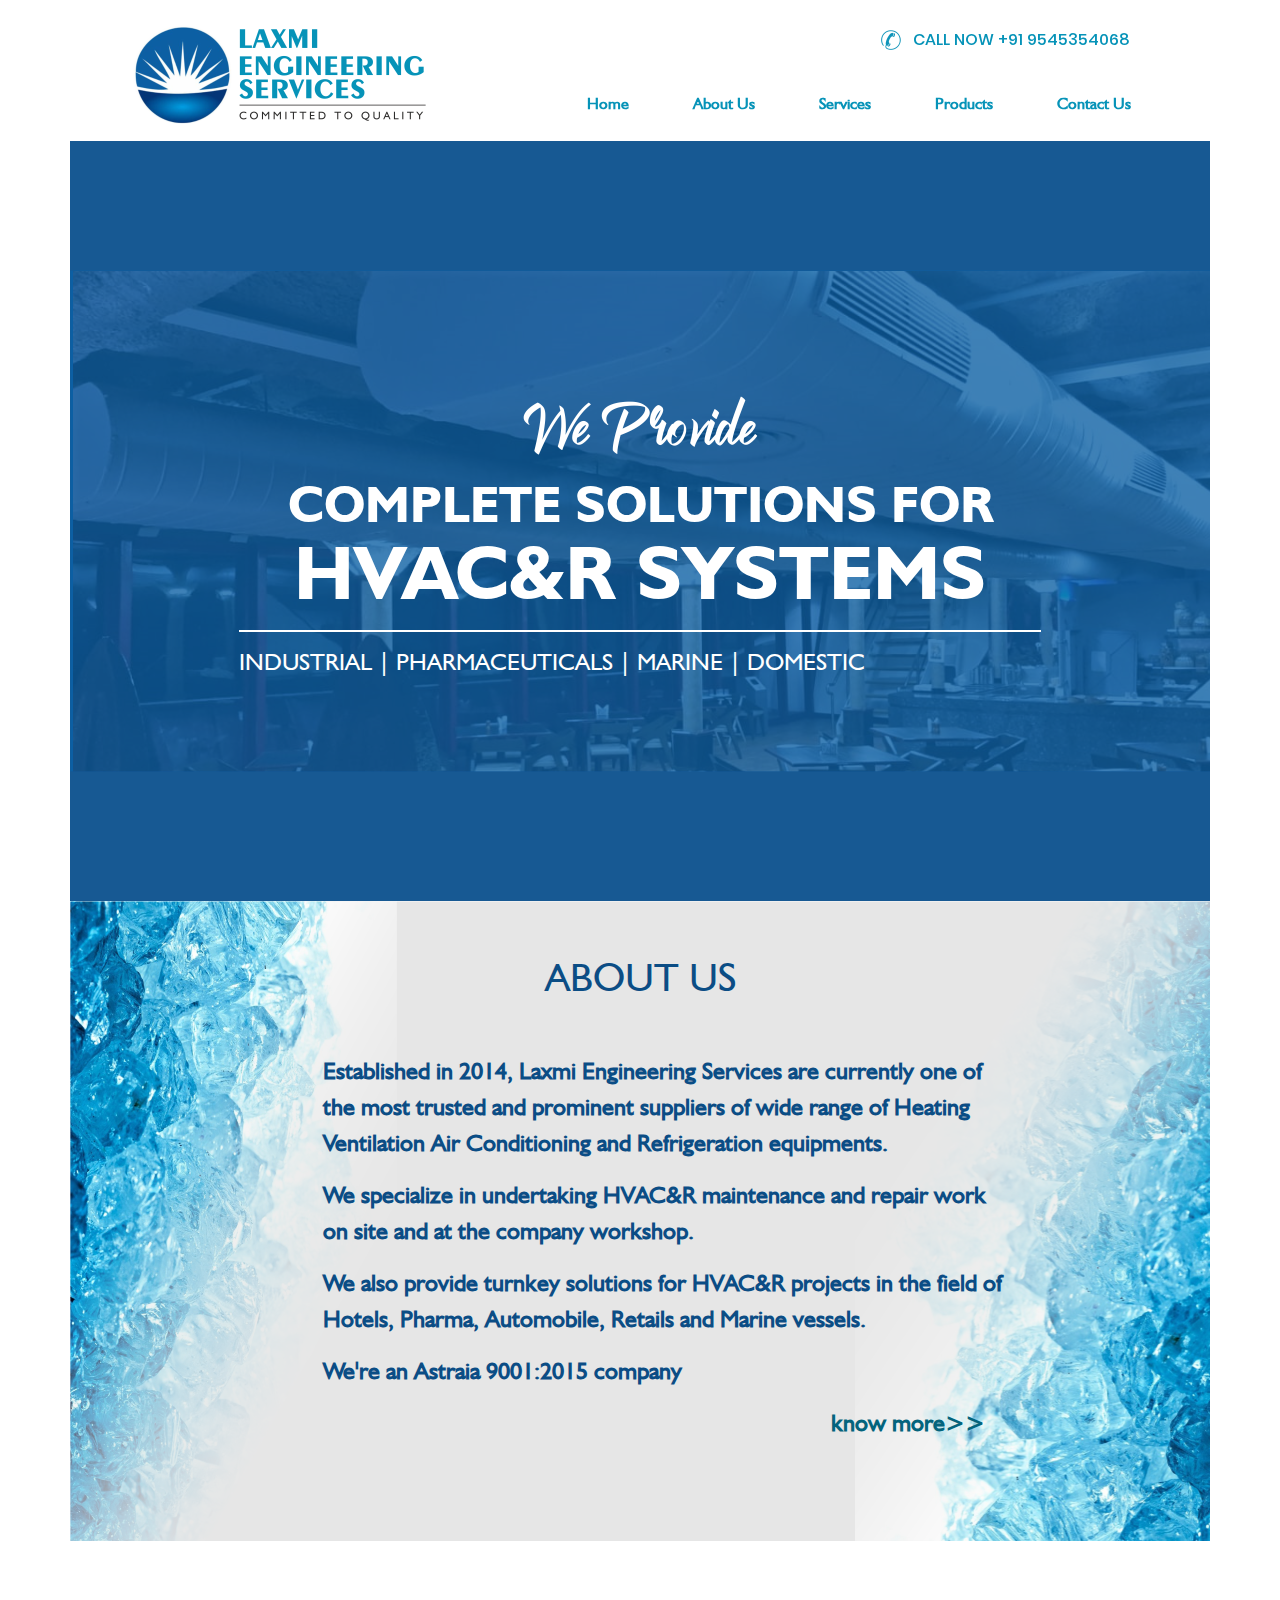
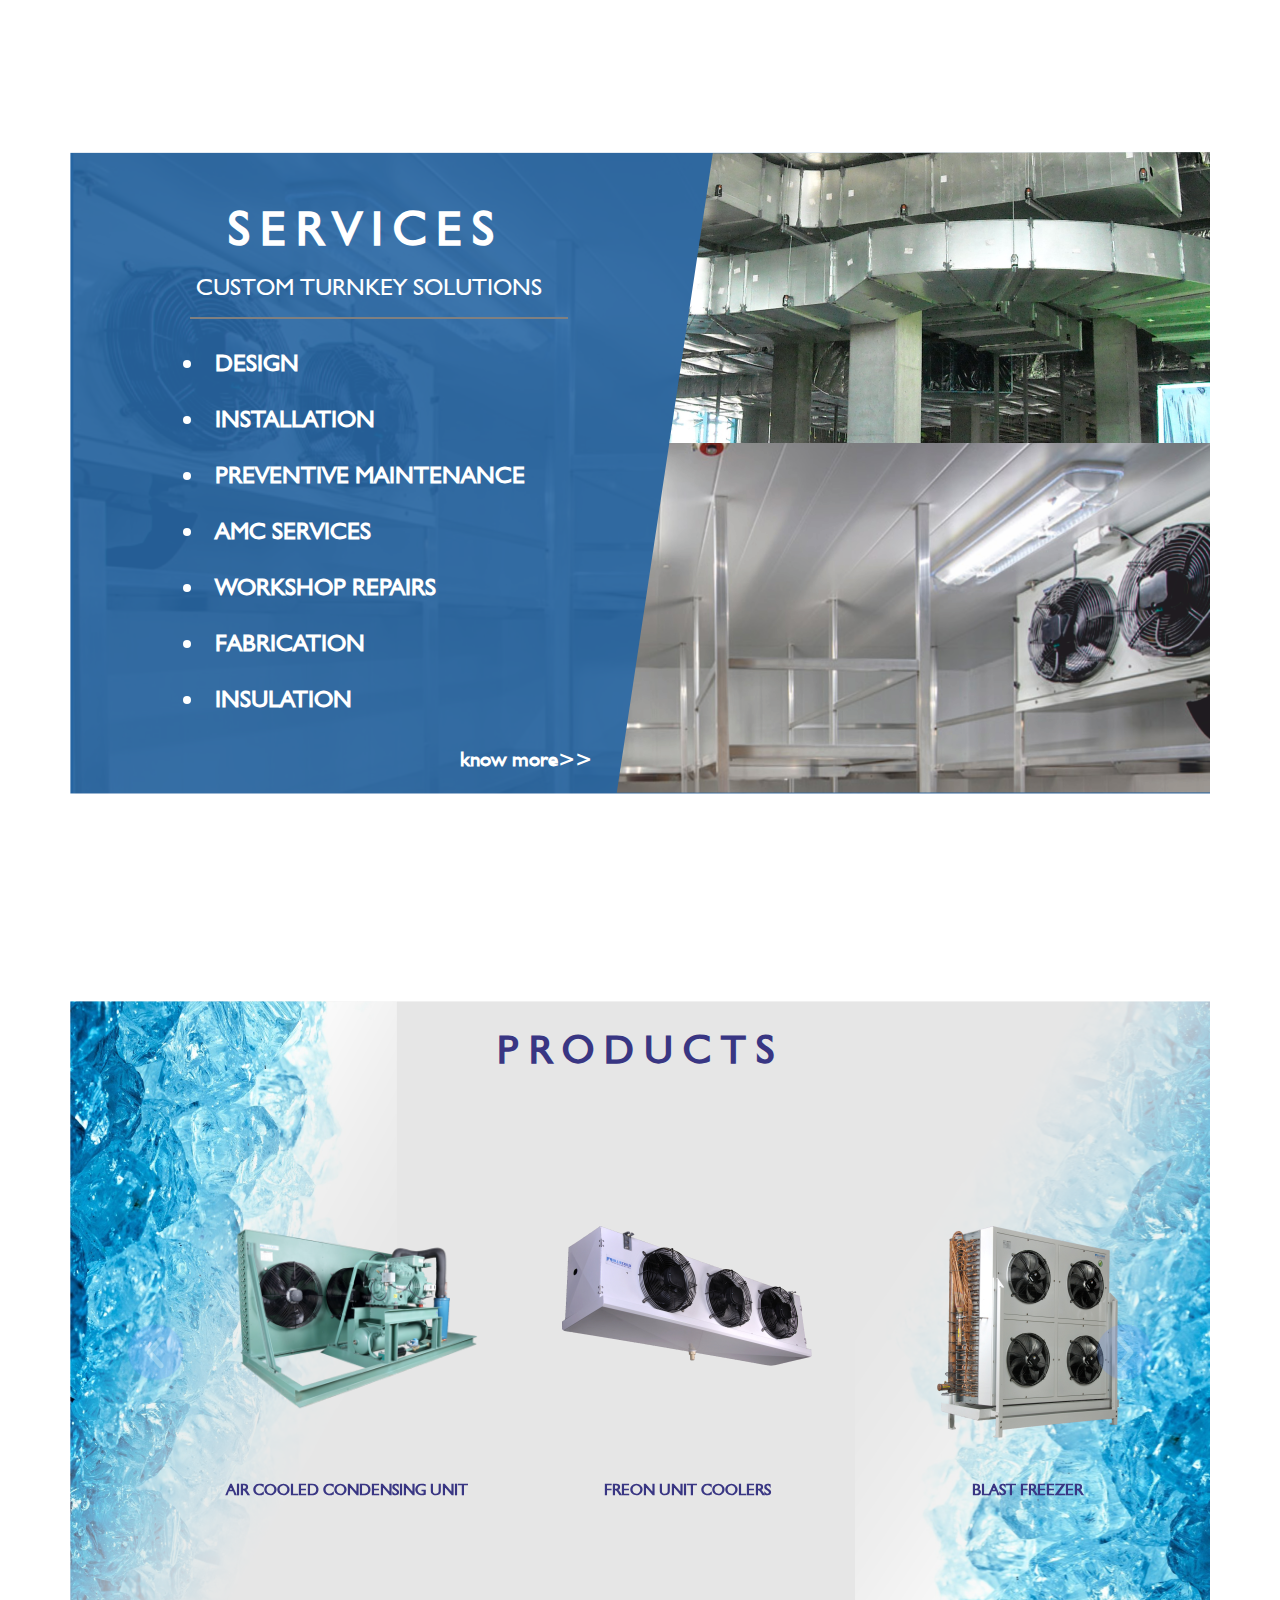
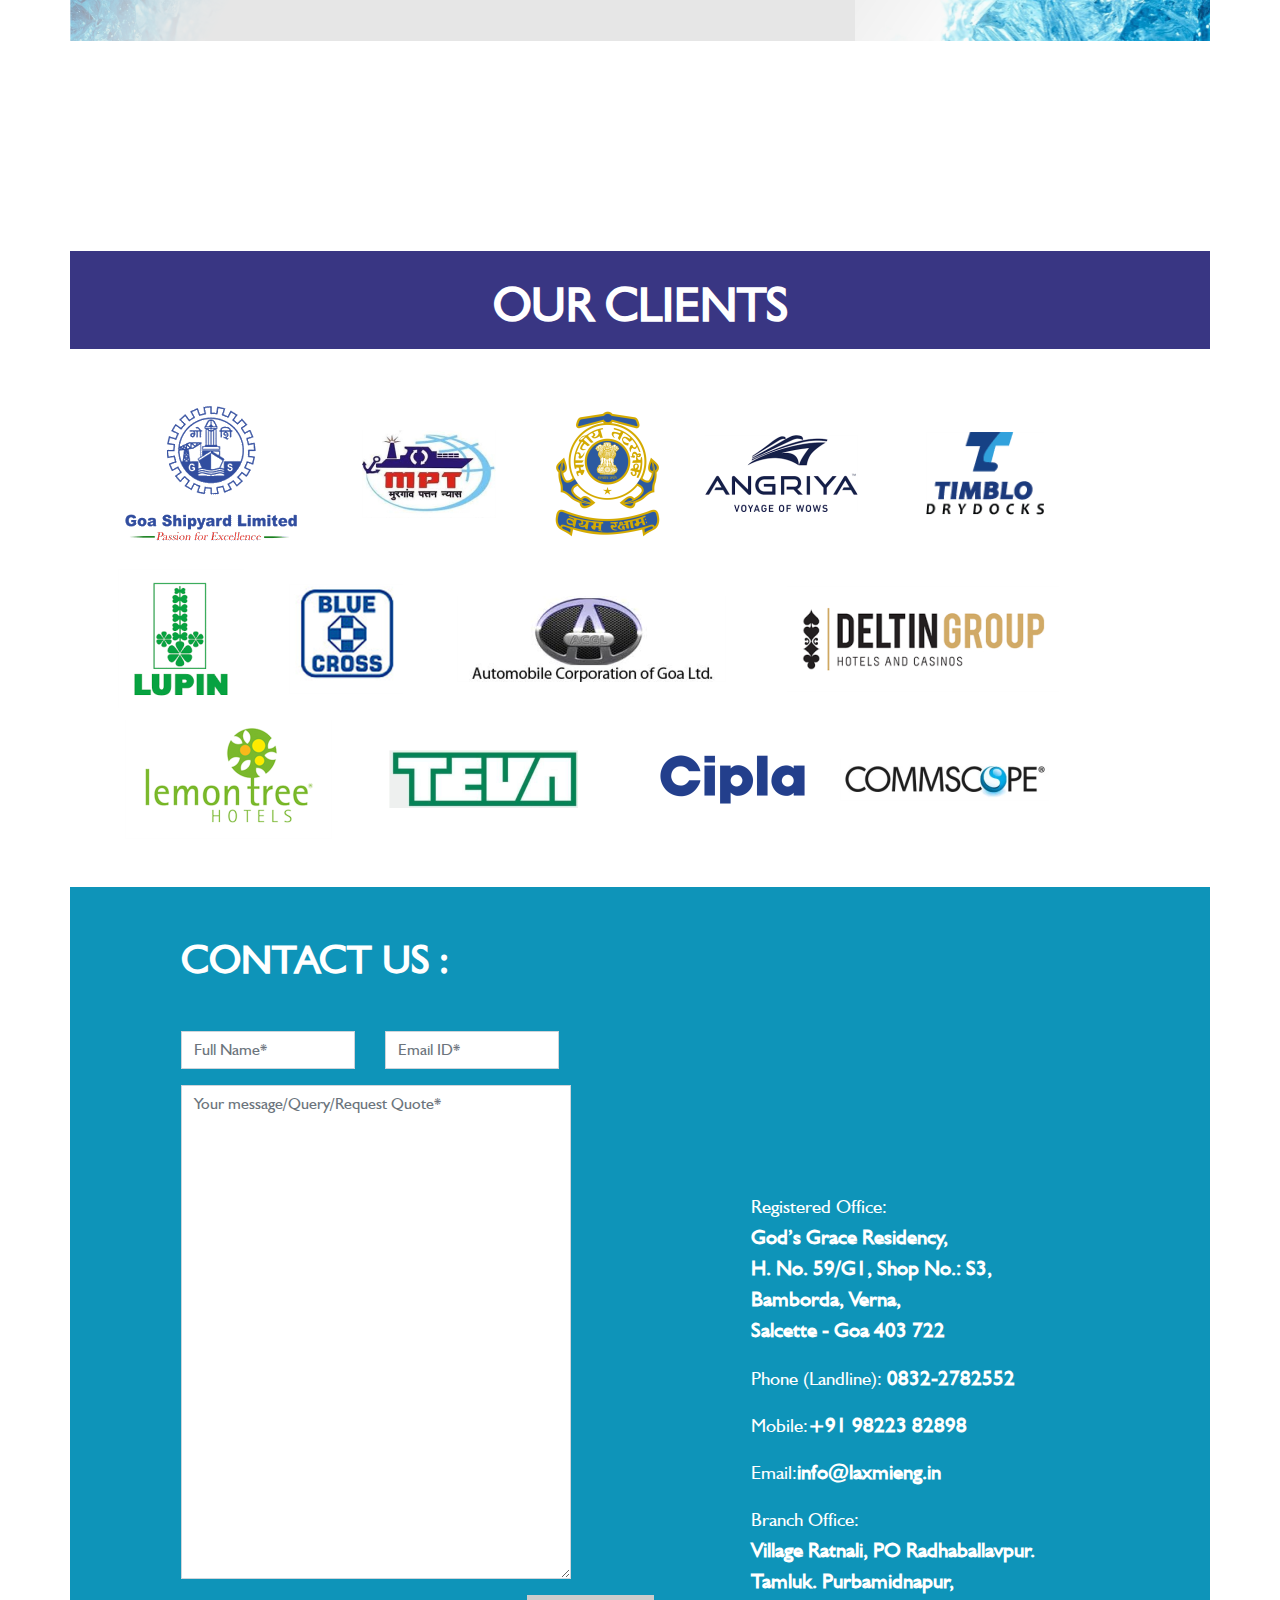
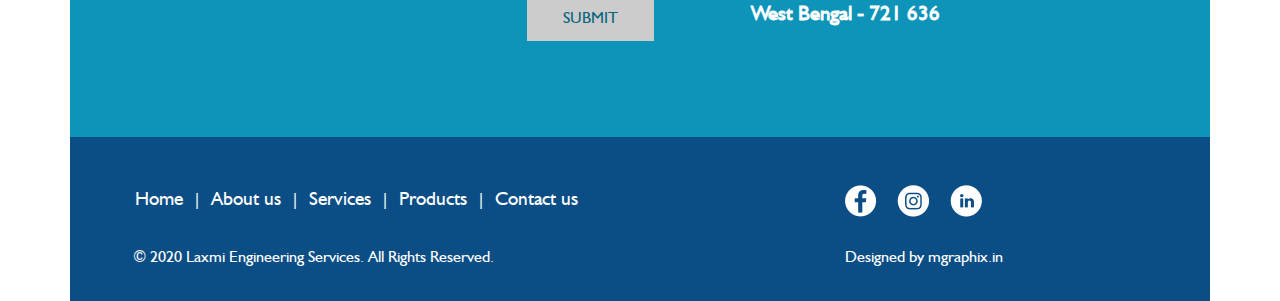
==== index.html @ 4420e850 "Merged with master" ====
<!doctype html>
<html lang="en">

<head>
    <!-- Required meta tags -->
    <meta charset="utf-8">
    <meta name="viewport" content="width=device-width, initial-scale=1, shrink-to-fit=no">

    <!-- Bootstrap CSS -->
    <link rel="stylesheet" href="assets\css\bootstrap.min.css">
    <link rel="stylesheet" href="assets\css\custom.css">
    <link rel="stylesheet" href="assets\css\responsive.css">

    <link rel="stylesheet" href="https://use.fontawesome.com/releases/v5.11.2/css/all.css">
    <title>Laxmi enigineering services</title>
</head>

<body>
    <header id="home">
        <nav id="navbar" class="pt-3 navbar navbar-expand-md sticky-top" data-toggle="sticky-onscroll">
            <div class="container">
                <!-- Brand -->
                <a class="navbar-brand my-1 mx-5 logo" href="index.html"><img src="assets/img/logo.png" alt="logo" class="img-fluid" width="">
                    <!-- <span>Laxmi enigineering services
                    <hr>committed to quality</span> -->
                </a>

                <!-- Toggler/collapsibe Button -->
                <button class="navbar-toggler" type="button" data-toggle="collapse" data-target="#collapsibleNavbar">
                <span class="navbar-toggler-icon"></span>
            </button>
                <!-- Navbar links -->
                <div class="collapse navbar-collapse mt-5" id="collapsibleNavbar">

                    <ul class="navbar-nav mx-auto" id="navbarNav">
                        <li class="nav-item active ml-5">
                            <a class="nav-link" href="#home">Home </a>
                        </li>
                        <li class="nav-item ml-5">
                            <a class="nav-link" href="#aboutUs">About Us </a>
                        </li>
                        <li class="nav-item dropdown ml-5">
                            <a class="nav-link" href="#services">Services</a>
                        </li>

                        <li class="nav-item ml-5">
                            <a class="nav-link" href="#products">Products</a>
                        </li>
                        <li class="last-nav  nav-item ml-5">
                            <a class="nav-link" href="#contactUs">Contact Us</a>
                        </li>
                    </ul>
                </div>
                <!-- call now option -->
                <div class="float-right  text-right call-info">
                    <div class="d-block">
                        <span><a href="tel:+91 9545354068" class=""><img src="assets/img/phone-icon.png" alt="call"
                                class="img-fluid mr-2" width=""> Call Now </span><span>+91 9545354068</a></span>
                    </div>
                </div>
            </div>
        </nav>
    </header>
    <!-- intro section -->
    <div class="container intro">
        <div class="row ">
            <div class="col-md-1"></div>
            <div class="col-md-9 py-5 mt-4" style="margin: 0 auto;">
                <h3 class="mb-3"><img src="./assets/img/weProvide.png" class="img-fluid" alt="weProvide" /></h3>
                <h1 class="mt-3 mb-3">COMPLETE SOLUTIONS FOR <b>HVAC&R SYSTEMS</b></h1>
                <hr class="mt-3 mb-3">
                <h2>INDUSTRIAL | PHARMACEUTICALS | MARINE | DOMESTIC</h2>
            </div>

        </div>
    </div>
    <!-- about us section -->
    <div class="container aboutUs" id="aboutUs">
        <div class="row">
            <div class="col-md-2"></div>
            <div class="col-md-8">
                <h1 class="mt-5 py-1" style="text-align: center;">ABOUT US</h1>
                <p class="mt-5 ml-5">
                    Established in 2014, Laxmi Engineering Services are currently one of the most trusted and prominent suppliers of wide range of Heating Ventilation Air Conditioning and Refrigeration equipments.
                </p>
                <p class="mt-3 ml-5">
                    We specialize in undertaking HVAC&R maintenance and repair work on site and at the company workshop.
                </p>
                <p class="mt-3 ml-5">
                    We also provide turnkey solutions for HVAC&R projects in the field of Hotels, Pharma, Automobile, Retails and Marine vessels.
                </p>
                <p class="mt-3 ml-5">We're an Astraia 9001:2015 company</p>
                <a href="aboutus.html">know more<span>>></span></a>
            </div>
        </div>
    </div>
    <!-- services section -->
    <div class="container services" id="services">
        <div class="row">
            <div class="col-md-1"></div>
            <div class="col-md-6">
                <h1 class=" mt-5 mb-3 ml-5">SERVICES</h1>
                <h4 class="ml-3">CUSTOM TURNKEY SOLUTIONS</h4>
                <hr>
                <div class="row">
                    <ul class="mb-3">
                        <li>DESIGN</li>
                        <li>INSTALLATION</li>
                        <li>PREVENTIVE MAINTENANCE</li>
                        <li>AMC SERVICES</li>
                        <li>WORKSHOP REPAIRS</li>
                        <li>FABRICATION</li>
                        <li>INSULATION</li>
                    </ul>
                </div>
                <div class="row ml-5">
                    <div class="col-md-4"></div>
                    <a href="services.html" class="ml-5 col-md-6">know more<span>>></span></a></div>
            </div>
        </div>
    </div>
    <!-- products section -->
    <div class="container products" id="products">
        <div class="row">
            <div class="col-md-12 text-center">
                <h1 class="mt-4 mb-2">PRODUCTS</h1>
            </div>
        </div>
        <div class="row">
            <div id="carouselExampleControls" class="carousel slide mt-5 py-5" data-ride="carousel">
                <div class="carousel-inner">
                    <div class="carousel-item active">
                        <div class="conatiner">
                            <div class="row">
                                <div class="col-md-1"></div>
                                <div class="col-md-3 py-5 ml-5">
                                    <div class="img-height">
                                        <img src="./assets/img/product1.png" class="img-fluid" alt="product" />
                                    </div>
                                    <a href="products.html">
                                        <p>AIR COOLED CONDENSING UNIT</p>
                                    </a>
                                </div>
                                <div class="col-md-3 py-5 ml-5">
                                    <div class="img-height">
                                        <img src="./assets/img/product2.png" class="img-fluid" alt="product" />
                                    </div>
                                    <a href="products.html">
                                        <p>FREON UNIT COOLERS</p>
                                    </a>
                                </div>
                                <div class="col-md-3 py-5 ml-5">
                                    <div class="img-height">
                                        <img src="./assets/img/product3.png" class="img-fluid" alt="product" />
                                    </div>
                                    <a href="products.html">
                                        <p>BLAST FREEZER</p>
                                    </a>
                                </div>
                            </div>
                        </div>

                    </div>
                    <div class="carousel-item">
                        <div class="conatiner">
                            <div class="row">
                                <div class="col-md-1"></div>
                                <div class="col-md-3 py-5 ml-5">
                                    <div class="img-height">
                                        <img src="./assets/img/product1.png" class="img-fluid" alt="product" />
                                    </div>
                                    <a href="products.html">
                                        <p>AIR COOLED CONDENSING UNIT</p>
                                    </a>
                                </div>
                                <div class="col-md-3 py-5 ml-5">
                                    <div class="img-height">
                                        <img src="./assets/img/product2.png" class="img-fluid" alt="product" />
                                    </div>
                                    <a href="products.html">
                                        <p>FREON UNIT COOLERS</p>
                                    </a>
                                </div>
                                <div class="col-md-3 py-5 ml-5">
                                    <div class="img-height">
                                        <img src="./assets/img/product3.png" class="img-fluid" alt="product" />
                                    </div>
                                    <a href="products.html">
                                        <p>BLAST FREEZER</p>
                                    </a>
                                </div>
                            </div>
                        </div>

                    </div>
                </div>

                <a class="carousel-control-prev" href="#carouselExampleControls" role="button" data-slide="prev">
                    <!-- <span class="carousel-control-prev-icon" aria-hidden="true"></span> -->
                    <img src="./assets/img/home-prev.png" class="img-fluid" alt="prev button" />
                    <span class="sr-only">Previous</span>
                </a>
                <a class="carousel-control-next" href="#carouselExampleControls" role="button" data-slide="next">
                    <!-- <span class="carousel-control-next-icon" aria-hidden="true"></span> -->
                    <img src="./assets/img/home-next.png" class="img-fluid" alt="prev button" />
                    <span class="sr-only">Next</span>
                </a>
            </div>

        </div>
    </div>
    <!-- our clients -->
    <div class="container clients">
        <div class="row mb-5" style="background-color: #393683;">
            <div class="col-md-12 text-center">
                <h1 class="mt-4 mb-3">OUR CLIENTS</h1>
            </div>
        </div>
        <div class="row mt-5 mb-5">
            <div class="col-md-2"></div>
            <img src="./assets/img/ourClients.png" class="ml-5 img-fluid" alt="our clients">
        </div>
    </div>

    <!-- contact us -->
    <div class="container contact-us" id="contactUs">
        <div class="row">
            <div class="col-md-6 ml-5 mr-5 mt-5">
                <h2 class="ml-5 mb-5">CONTACT US :</h2>
                <div>
                    <form class="ml-5">
                        <div class="row">
                            <div class="col-auto mb-3">
                                <input type="text" class="form-control" placeholder="Full Name*">
                            </div>
                            <div class="col-auto mb-3">
                                <input type="email" class="form-control" placeholder="Email ID*">
                            </div>
                            <div class="col-auto mb-3">
                                <textarea class="form-control" placeholder="Your message/Query/Request Quote*" cols="54" rows="20"></textarea>
                            </div>
                        </div>

                        <button type="submit" class="btn btn-primary float-right">SUBMIT</button>
                    </form>
                </div>
            </div>
            <!-- address info -->
            <div class="col-md-4 mt-5 mb-3">
                <!-- <img src="./assets/img/logo.png" class="img-fluid" alt="logo"> -->
                <!-- map frame -->
                <iframe src="https://www.google.com/maps/embed?pb=!1m18!1m12!1m3!1d1342.1260710160143!2d73.93072751184572!3d15.343121683459726!2m3!1f0!2f0!3f0!3m2!1i1024!2i768!4f13.1!3m3!1m2!1s0x3bbfb73276d065e9%3A0xbff7e03981f37ddc!2sBamborda%20Chapel%2C%20Verna%2C%20Goa%20403722!5e0!3m2!1sen!2sin!4v1597245620965!5m2!1sen!2sin"
                    width="300" height="200" frameborder="0" style="border:0;" allowfullscreen="" aria-hidden="false" tabindex="0"></iframe>
                <p class="mb-3 mt-5"><span>Registered Office:</span><br> God’s Grace Residency,<br> H. No. 59/G1, Shop No.: S3,<br> Bamborda, Verna,<br> Salcette - Goa 403 722
                </p>
                <p class="mb-3">
                    <span>Phone (Landline):</span> 0832-2782552
                </p>
                <p><span>Mobile:</span>+91 98223 82898</p>
                <p><span>Email:</span>info@laxmieng.in</p>
                <p class="mb-3">
                    <span>Branch Office:</span> <br> Village Ratnali, PO Radhaballavpur.<br> Tamluk. Purbamidnapur, <br>West Bengal - 721 636
                </p>
            </div>
        </div>
    </div>
    <!-- footer -->
    <div class="container footer">
        <footer>
            <div class="row">
                <div class="mt-5 col-md-8 ">
                    <ul>
                        <li>
                            <a href="index.html">Home</a><span>|</span>
                        </li>
                        <li>
                            <a href="#aboutUs">About us</a><span>|</span>
                        </li>
                        <li>
                            <a href="#services">Services</a><span>|</span>
                        </li>
                        <li>
                            <a href="#products">Products</a><span>|</span>
                        </li>
                        <li>
                            <a href="#contactUs">Contact us</a>
                        </li>
                    </ul>
                </div>
                <div class="mt-5 col-md-4">
                    <a href="#"><img src="./assets/img/fb-icon.png" alt="social link" class="img-fluid mr-3"></a>
                    <a href="#"><img src="./assets/img/insta-icon.png" alt="instagram" class="img-fluid mr-3"></a>
                    <a href="#"><img src="./assets/img/linkdin-icon.png" alt="linkedin" class="img-fluid mr-3"></a>
                </div>
            </div>
            <div class="row mt-3">
                <div class="col-md-8 mb-3">
                    <p>© 2020 Laxmi Engineering Services. All Rights Reserved.</p>
                </div>
                <div class="col-md-4">
                    <span>Designed by</span> <a href="https://www.mgraphix.in/" target="_blank">mgraphix.in</a>
                </div>
            </div>
        </footer>
    </div>
    <script src="assets/js/jquery-3.2.1.slim.min.js"></script>
    <script src="assets/js/popper.js"></script>
    <script src="assets/js/bootstrap.min.js"></script>
    <script src="assets/js/jquery-3.1.0.js"></script>
    <script src="assets/js/script.js"></script>
    <script>
        $(document).ready(function() {
            // Custom 
            /*var stickyToggle = function(sticky, stickyWrapper, scrollElement) {
                var stickyHeight = sticky.outerHeight();
                var stickyTop = stickyWrapper.offset().top;
                if (scrollElement.scrollTop() >= stickyTop) {
                    stickyWrapper.height(stickyHeight);
                    sticky.addClass("is-sticky");
                } else {
                    sticky.removeClass("is-sticky");
                    stickyWrapper.height('auto');
                }
            };

            // Find all data-toggle="sticky-onscroll" elements
            $('[data-toggle="sticky-onscroll"]').each(function() {
                var sticky = $(this);
                var stickyWrapper = $('<div>').addClass('sticky-wrapper'); // insert hidden element to maintain actual top offset on page
                sticky.before(stickyWrapper);
                sticky.addClass('sticky');

                // Scroll & resize events
                $(window).on('scroll.sticky-onscroll resize.sticky-onscroll', function() {
                    stickyToggle(sticky, stickyWrapper, $(this));
                });

                // On page load
                stickyToggle(sticky, stickyWrapper, $(window));
            });*/

            // Select all links with hashes
            $('a[href*="#"]')
                // Remove links that don't actually link to anything
                .not('[href="#"]')
                .not('[href="#0"]')
                .click(function(event) {
                    // On-page links
                    if (
                        location.pathname.replace(/^\//, '') == this.pathname.replace(/^\//, '') &&
                        location.hostname == this.hostname
                    ) {
                        // Figure out element to scroll to
                        var target = $(this.hash);
                        target = target.length ? target : $('[name=' + this.hash.slice(1) + ']');
                        // Does a scroll target exist?
                        if (target.length) {
                            // Only prevent default if animation is actually gonna happen
                            event.preventDefault();
                            $('html, body').animate({
                                scrollTop: target.offset().top - 150
                            }, 700, function() {
                                // Callback after animation
                                // Must change focus!
                                var $target = $(target);
                                $target.focus();
                                if ($target.is(":focus")) { // Checking if the target was focused
                                    return false;
                                } else {
                                    $target.attr('tabindex', '-1'); // Adding tabindex for elements not focusable
                                    $target.focus(); // Set focus again
                                };
                            });
                        }
                    }
                });
        });
    </script>
</body>

</html>
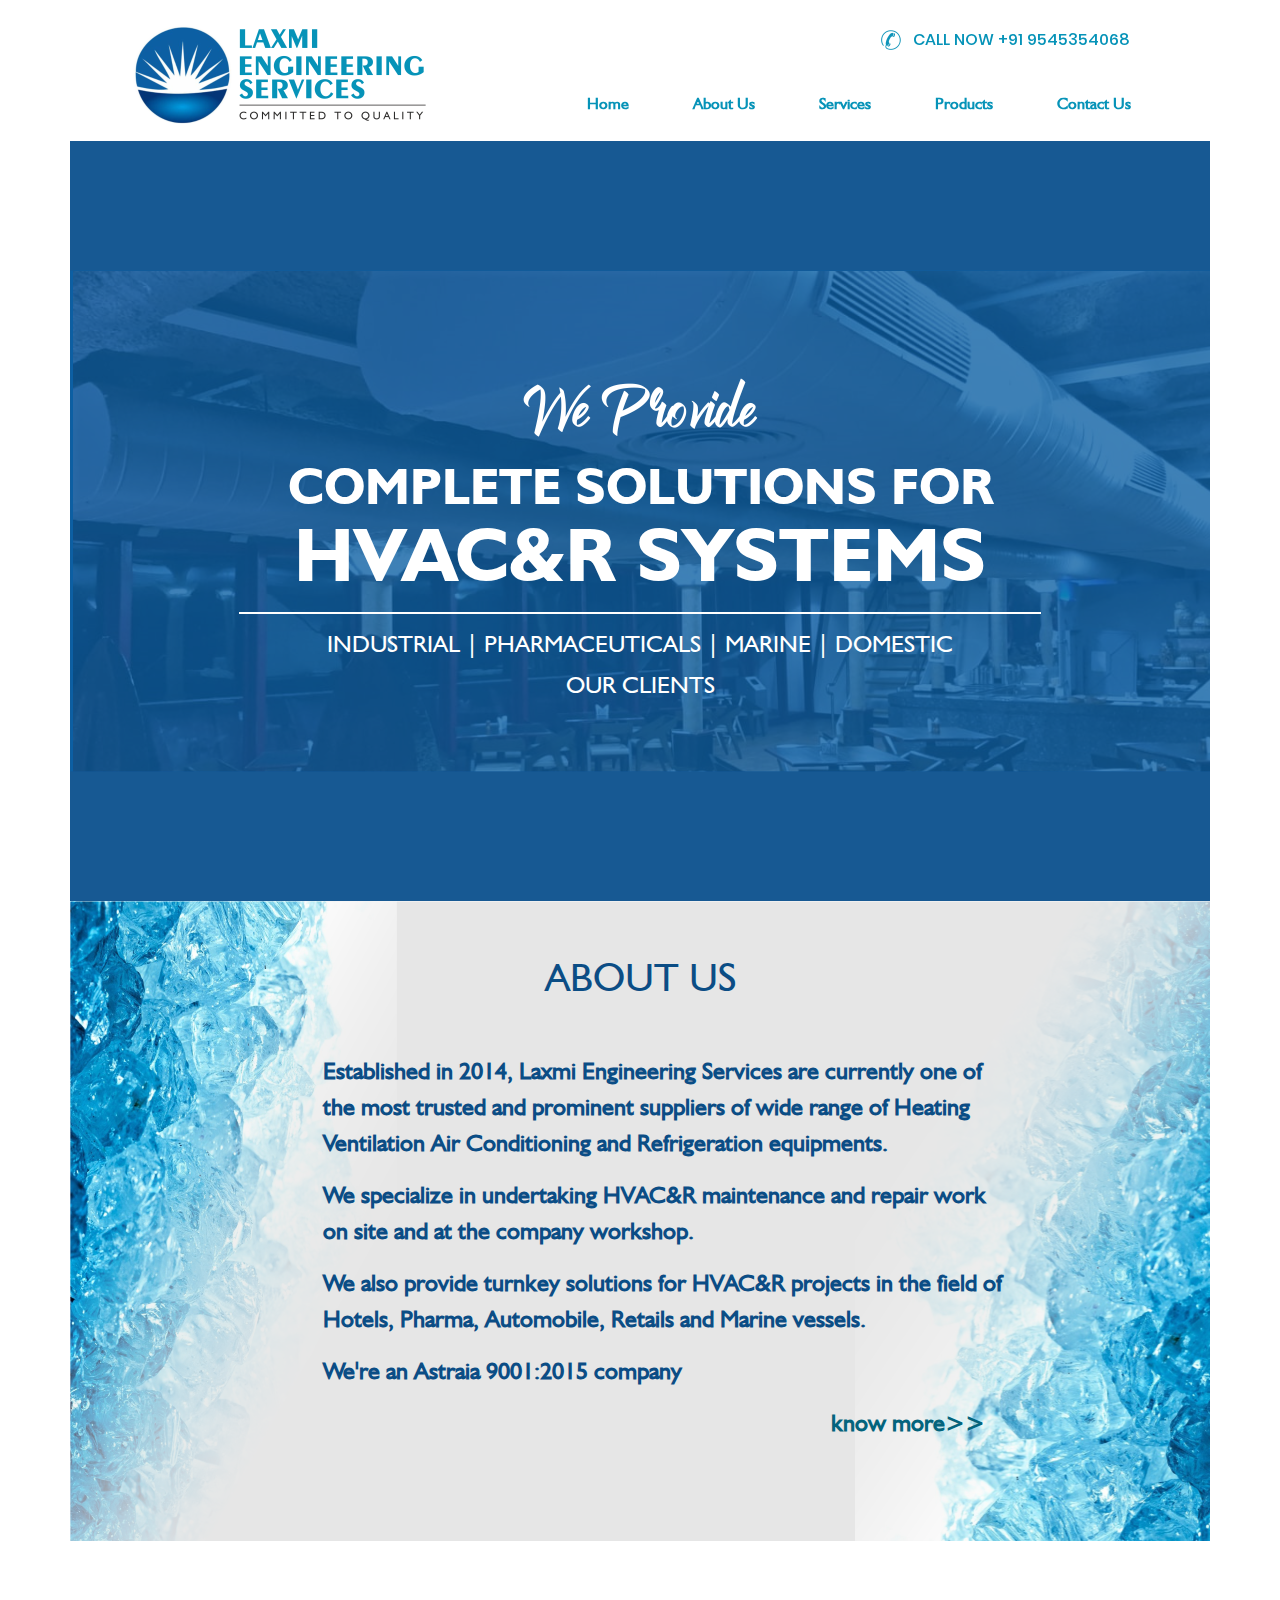
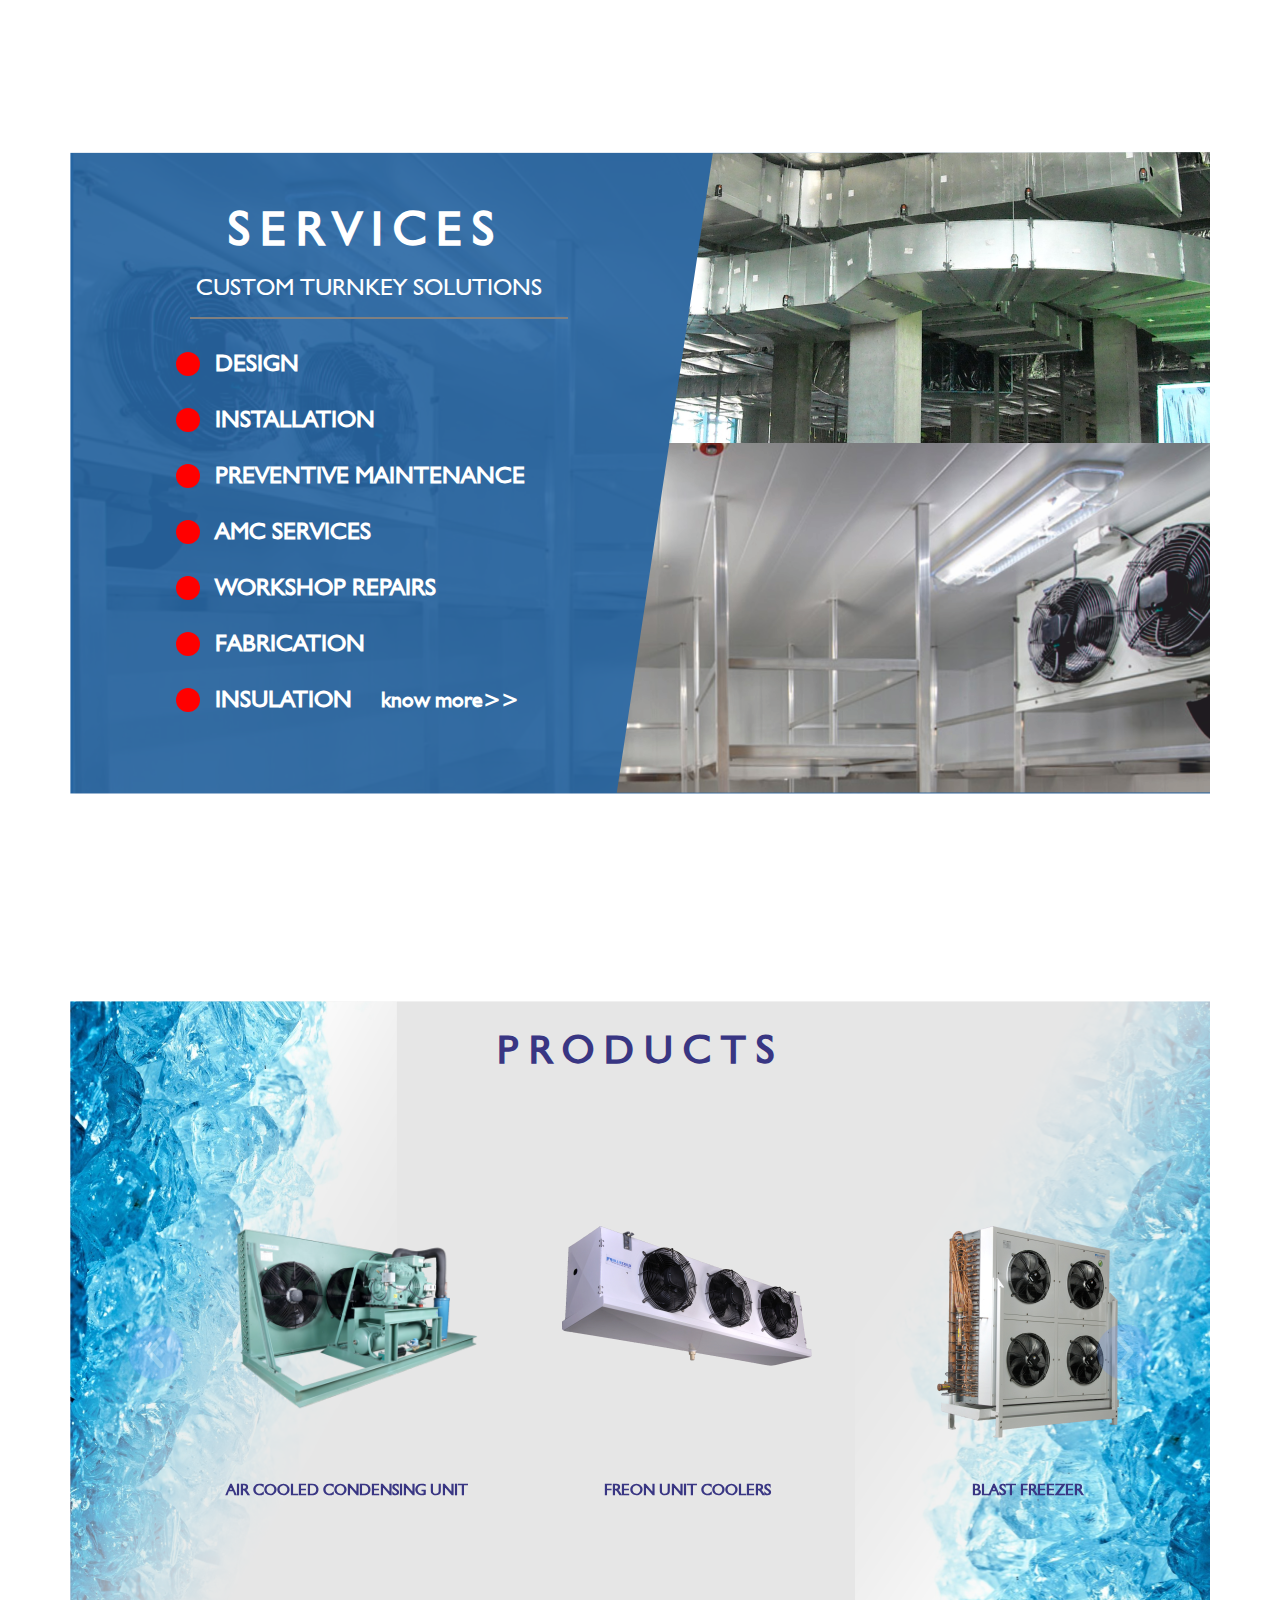
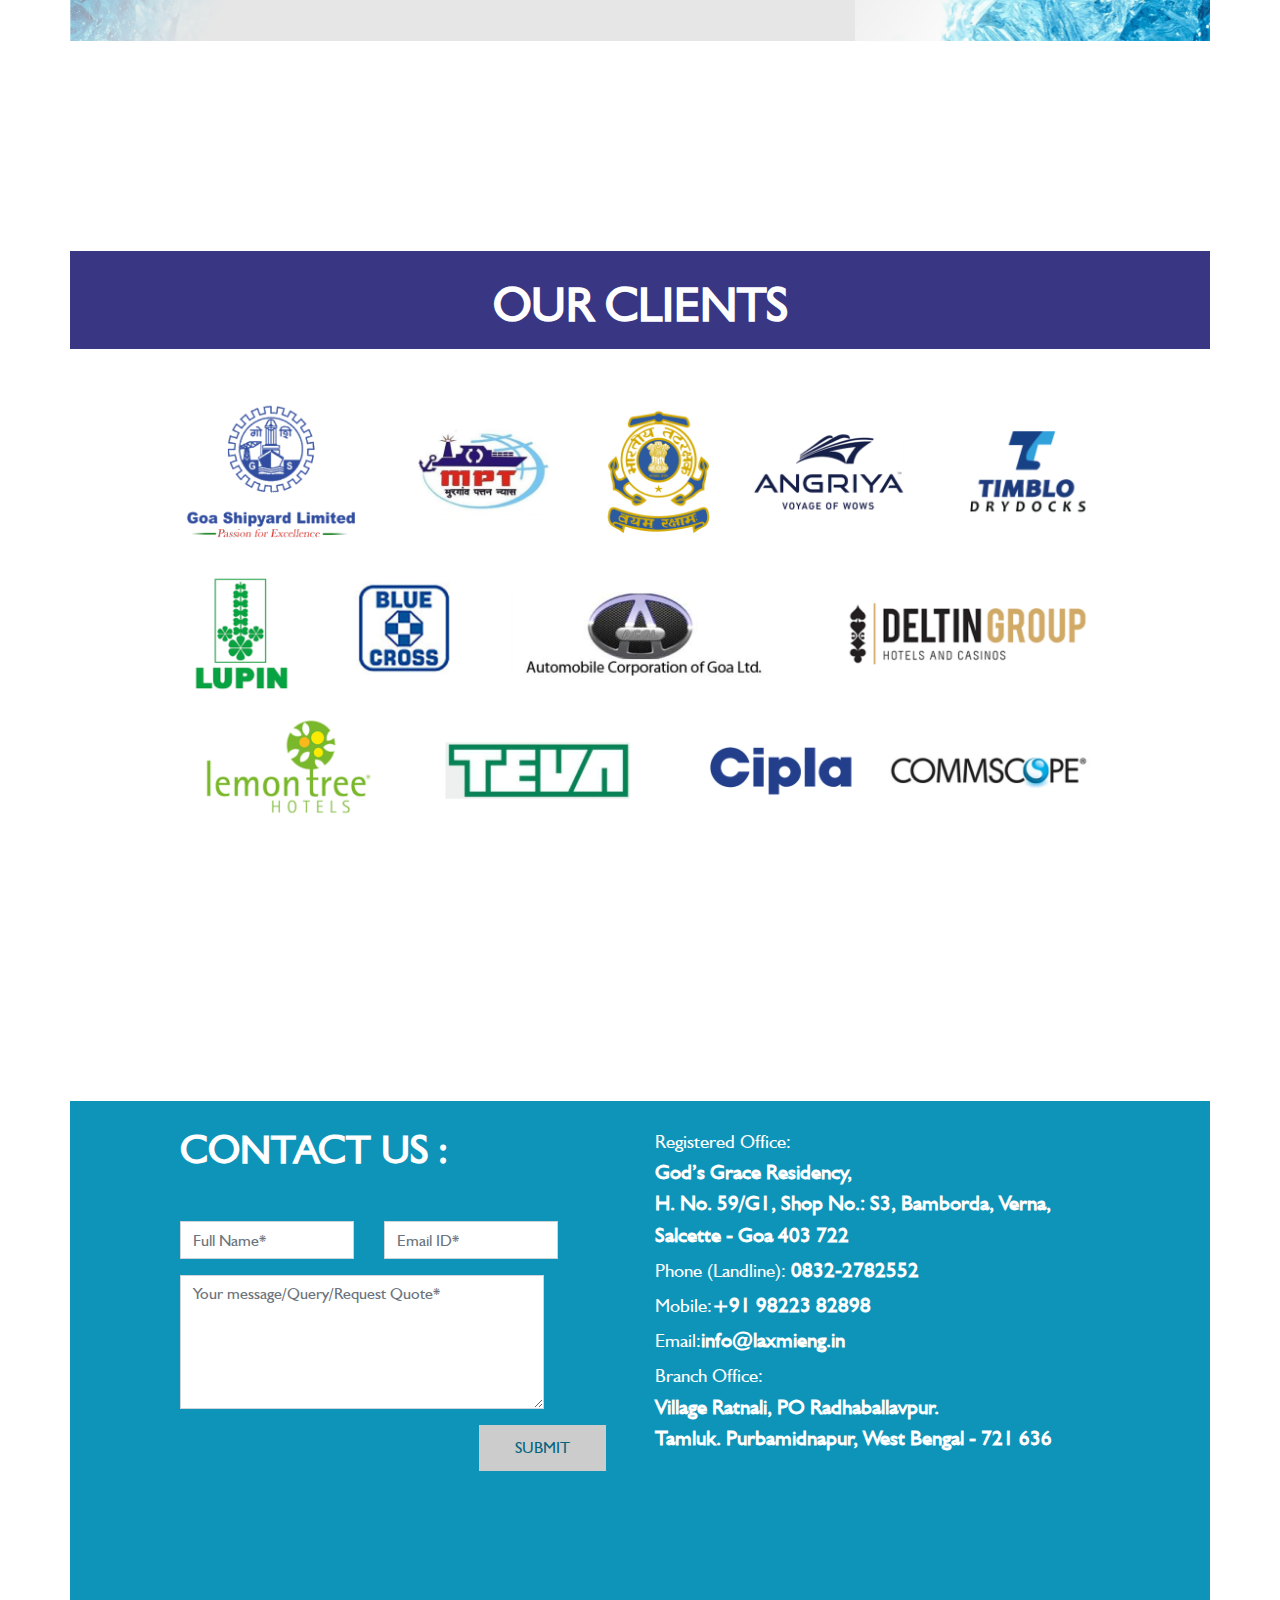
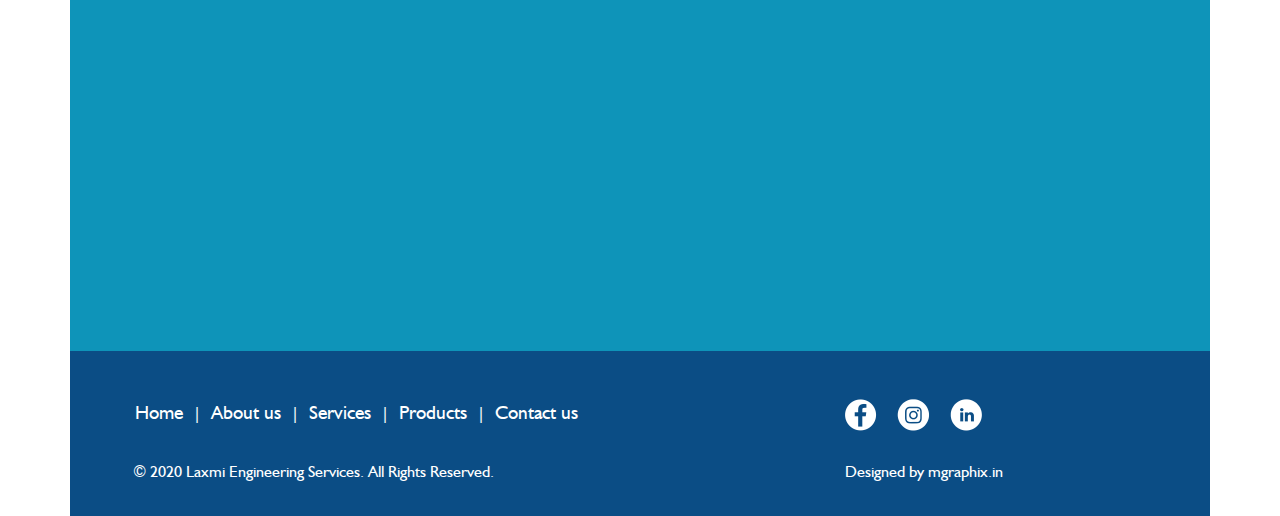
==== commit 2d2f3cf0: "Added css layout" ====
--- a/index.html
+++ b/index.html
@@ -12,7 +12,7 @@
     <link rel="stylesheet" href="assets\css\responsive.css">
 
     <link rel="stylesheet" href="https://use.fontawesome.com/releases/v5.11.2/css/all.css">
-    <title>Laxmi enigineering services</title>
+    <title>Laxmi Engineering Services</title>
 </head>
 
 <body>
@@ -70,6 +70,7 @@
                 <h1 class="mt-3 mb-3">COMPLETE SOLUTIONS FOR <b>HVAC&R SYSTEMS</b></h1>
                 <hr class="mt-3 mb-3">
                 <h2>INDUSTRIAL | PHARMACEUTICALS | MARINE | DOMESTIC</h2>
+                <a class="ourClientLink" href="#clients">Our Clients </a>
             </div>
 
         </div>
@@ -103,19 +104,19 @@
                 <h4 class="ml-3">CUSTOM TURNKEY SOLUTIONS</h4>
                 <hr>
                 <div class="row">
-                    <ul class="mb-3">
+                    <ul class="servicesList mb-3">
                         <li>DESIGN</li>
                         <li>INSTALLATION</li>
                         <li>PREVENTIVE MAINTENANCE</li>
                         <li>AMC SERVICES</li>
                         <li>WORKSHOP REPAIRS</li>
                         <li>FABRICATION</li>
-                        <li>INSULATION</li>
+                        <li>INSULATION <a href="services.html" class="ml-2 col-md-6">know more<span>>></span></a></li>
                     </ul>
                 </div>
                 <div class="row ml-5">
                     <div class="col-md-4"></div>
-                    <a href="services.html" class="ml-5 col-md-6">know more<span>>></span></a></div>
+                    </div>
             </div>
         </div>
     </div>
@@ -135,7 +136,7 @@
                                 <div class="col-md-1"></div>
                                 <div class="col-md-3 py-5 ml-5">
                                     <div class="img-height">
-                                        <img src="./assets/img/product1.png" class="img-fluid" alt="product" />
+                                        <a href="products.html"><img src="./assets/img/product1.png" class="img-fluid" alt="product" /></a>
                                     </div>
                                     <a href="products.html">
                                         <p>AIR COOLED CONDENSING UNIT</p>
@@ -143,7 +144,7 @@
                                 </div>
                                 <div class="col-md-3 py-5 ml-5">
                                     <div class="img-height">
-                                        <img src="./assets/img/product2.png" class="img-fluid" alt="product" />
+                                        <a href="products.html"><img src="./assets/img/product2.png" class="img-fluid" alt="product" /></a>
                                     </div>
                                     <a href="products.html">
                                         <p>FREON UNIT COOLERS</p>
@@ -151,7 +152,7 @@
                                 </div>
                                 <div class="col-md-3 py-5 ml-5">
                                     <div class="img-height">
-                                        <img src="./assets/img/product3.png" class="img-fluid" alt="product" />
+                                        <a href="products.html"><img src="./assets/img/product3.png" class="img-fluid" alt="product" /></a>
                                     </div>
                                     <a href="products.html">
                                         <p>BLAST FREEZER</p>
@@ -159,39 +160,246 @@
                                 </div>
                             </div>
                         </div>
-
-                    </div>
-                    <div class="carousel-item">
-                        <div class="conatiner">
-                            <div class="row">
-                                <div class="col-md-1"></div>
-                                <div class="col-md-3 py-5 ml-5">
-                                    <div class="img-height">
-                                        <img src="./assets/img/product1.png" class="img-fluid" alt="product" />
-                                    </div>
-                                    <a href="products.html">
-                                        <p>AIR COOLED CONDENSING UNIT</p>
-                                    </a>
-                                </div>
-                                <div class="col-md-3 py-5 ml-5">
-                                    <div class="img-height">
-                                        <img src="./assets/img/product2.png" class="img-fluid" alt="product" />
-                                    </div>
-                                    <a href="products.html">
-                                        <p>FREON UNIT COOLERS</p>
-                                    </a>
-                                </div>
-                                <div class="col-md-3 py-5 ml-5">
-                                    <div class="img-height">
-                                        <img src="./assets/img/product3.png" class="img-fluid" alt="product" />
-                                    </div>
-                                    <a href="products.html">
-                                        <p>BLAST FREEZER</p>
-                                    </a>
-                                </div>
-                            </div>
-                        </div>
-
+                    </div>
+                    <div class="carousel-item">
+                        <div class="conatiner">
+                            <div class="row">
+                                <div class="col-md-1"></div>
+                                <div class="col-md-3 py-5 ml-5">
+                                    <div class="img-height">
+                                        <a href="products.html"><img src="./assets/img/product-package.png" class="img-fluid" alt="product" /></a>
+                                    </div>
+                                    <a href="products.html">
+                                        <p>packaged and ducted split acs</p>
+                                    </a>
+                                </div>
+                                <div class="col-md-3 py-5 ml-5">
+                                    <div class="img-height">
+                                        <a href="products.html"><img src="./assets/img/product-double-skin.png" class="img-fluid" alt="product" /></a>
+                                    </div>
+                                    <a href="products.html">
+                                        <p>double skin air handling units</p>
+                                    </a>
+                                </div>
+                                <div class="col-md-3 py-5 ml-5">
+                                    <div class="img-height">
+                                        <a href="products.html"><img src="./assets/img/product-screw.png" class="img-fluid" alt="product" /></a>
+                                    </div>
+                                    <a href="products.html">
+                                        <p>screw chillers</p>
+                                    </a>
+                                </div>
+                            </div>
+                        </div>
+                    </div>
+                    <div class="carousel-item">
+                        <div class="conatiner">
+                            <div class="row">
+                                <div class="col-md-1"></div>
+                                <div class="col-md-3 py-5 ml-5">
+                                    <div class="img-height">
+                                        <a href="products.html"><img src="./assets/img/product-chiller.png" class="img-fluid" alt="product" /></a>
+                                    </div>
+                                    <a href="products.html">
+                                        <p>centrifugal chillers</p>
+                                    </a>
+                                </div>
+                                <div class="col-md-3 py-5 ml-5">
+                                    <div class="img-height">
+                                        <a href="products.html"><img src="./assets/img/product-chiller-scroll.png" class="img-fluid" alt="product" /></a>
+                                    </div>
+                                    <a href="products.html">
+                                        <p>scroll chiller</p>
+                                    </a>
+                                </div>
+                                <div class="col-md-3 py-5 ml-5">
+                                    <div class="img-height">
+                                        <a href="products.html"><img src="./assets/img/product-fan.png" class="img-fluid" alt="product" /></a>
+                                    </div>
+                                    <a href="products.html">
+                                        <p>fan coil units</p>
+                                    </a>
+                                </div>
+                            </div>
+                        </div>
+                    </div>
+                    <div class="carousel-item">
+                        <div class="conatiner">
+                            <div class="row">
+                                <div class="col-md-1"></div>
+                                <div class="col-md-3 py-5 ml-5">
+                                    <div class="img-height">
+                                        <a href="products.html"><img src="./assets/img/product-vrf.png" class="img-fluid" alt="product" /></a>
+                                    </div>
+                                    <a href="products.html">
+                                        <p>vrf systems</p>
+                                    </a>
+                                </div>
+                                <div class="col-md-3 py-5 ml-5">
+                                    <div class="img-height">
+                                        <a href="products.html"><img src="./assets/img/product-package.png" class="img-fluid" alt="product" /></a>
+                                    </div>
+                                    <a href="products.html">
+                                        <p>scroll chiller</p>
+                                    </a>
+                                </div>
+                                <div class="col-md-3 py-5 ml-5">
+                                    <div class="img-height">
+                                        <a href="products.html"><img src="./assets/img/product-panel.png" class="img-fluid" alt="product" /></a>
+                                    </div>
+                                    <a href="products.html">
+                                        <p>puf insulated panels</p>
+                                    </a>
+                                </div>
+                            </div>
+                        </div>
+                    </div>
+                    <div class="carousel-item">
+                        <div class="conatiner">
+                            <div class="row">
+                                <div class="col-md-1"></div>
+                                <div class="col-md-3 py-5 ml-5">
+                                    <div class="img-height">
+                                        <a href="products.html"><img src="./assets/img/product-modular.png" class="img-fluid" alt="product" /></a>
+                                    </div>
+                                    <a href="products.html">
+                                        <p>modular & customized cold rooms</p>
+                                    </a>
+                                </div>
+                                <div class="col-md-3 py-5 ml-5">
+                                    <div class="img-height">
+                                        <a href="products.html"><img src="./assets/img/product-refrigeration.png" class="img-fluid" alt="product" /></a>
+                                    </div>
+                                    <a href="products.html">
+                                        <p>refrigeration units</p>
+                                    </a>
+                                </div>
+                                <div class="col-md-3 py-5 ml-5">
+                                    <div class="img-height">
+                                        <a href="products.html"><img src="./assets/img/product-chamber.png" class="img-fluid" alt="product" /></a>
+                                    </div>
+                                    <a href="products.html">
+                                        <p>ripening chambers</p>
+                                    </a>
+                                </div>
+                            </div>
+                        </div>
+                    </div>
+                    <div class="carousel-item">
+                        <div class="conatiner">
+                            <div class="row">
+                                <div class="col-md-2"></div>
+                                <div class="col-md-4 py-5 ml-5">
+                                    <div class="img-height">
+                                        <a href="products.html"><img src="./assets/img/product-ac-split.png" class="img-fluid" alt="product" /></a>
+                                    </div>
+                                    <a href="products.html">
+                                        <p>split ac</p>
+                                    </a>
+                                </div>
+                                <div class="col-md-4 pt-0 pb-4 ml-5">
+                                    <div class="img-height">
+                                        <a href="products.html"><img src="./assets/img/product-ac-tower.png" class="img-fluid" alt="product" /></a>
+                                    </div>
+                                    <a href="products.html">
+                                        <p>tower ac</p>
+                                    </a>
+                                </div>
+                            </div>
+                        </div>
+                    </div>
+                    <div class="carousel-item">
+                        <div class="conatiner">
+                            <div class="row">
+                                <div class="col-md-1"></div>
+                                <div class="col-md-3 py-5 ml-5">
+                                    <div class="img-height">
+                                        <a href="products.html"><img src="./assets/img/product-insulation.png" class="img-fluid" alt="product" /></a>
+                                    </div>
+                                    <a href="products.html">
+                                        <p>insulation materials</p>
+                                    </a>
+                                </div>
+                                <div class="col-md-3 py-5 ml-5">
+                                    <div class="img-height">
+                                        <a href="products.html"><img src="./assets/img/product-dampers.png" class="img-fluid" alt="product" /></a>
+                                    </div>
+                                    <a href="products.html">
+                                        <p>dampers</p>
+                                    </a>
+                                </div>
+                                <div class="col-md-3 py-5 ml-5">
+                                    <div class="img-height">
+                                        <a href="products.html"><img src="./assets/img/product-grills.png" class="img-fluid" alt="product" /></a>
+                                    </div>
+                                    <a href="products.html">
+                                        <p>grills & diffusers</p>
+                                    </a>
+                                </div>
+                            </div>
+                        </div>
+                    </div>
+                    <div class="carousel-item">
+                        <div class="conatiner">
+                            <div class="row">
+                                <div class="col-md-1"></div>
+                                <div class="col-md-3 py-5 ml-5">
+                                    <div class="img-height">
+                                        <a href="products.html"><img src="./assets/img/product-chillers.png" class="img-fluid" alt="product" /></a>
+                                    </div>
+                                    <a href="products.html">
+                                        <p>chillers</p>
+                                    </a>
+                                </div>
+                                <div class="col-md-3 py-5 ml-5">
+                                    <div class="img-height">
+                                        <a href="products.html"><img src="./assets/img/product-condenser.png" class="img-fluid" alt="product" /></a>
+                                    </div>
+                                    <a href="products.html">
+                                        <p>condensers</p>
+                                    </a>
+                                </div>
+                                <div class="col-md-3 py-5 ml-5">
+                                    <div class="img-height">
+                                        <a href="products.html"><img src="./assets/img/product-compressor.png" class="img-fluid" alt="product" /></a>
+                                    </div>
+                                    <a href="products.html">
+                                        <p>compressors</p>
+                                    </a>
+                                </div>
+                            </div>
+                        </div>
+                    </div>
+                    <div class="carousel-item">
+                        <div class="conatiner">
+                            <div class="row">
+                                <div class="col-md-1"></div>
+                                <div class="col-md-3 py-5 ml-5">
+                                    <div class="img-height">
+                                        <a href="products.html"><img src="./assets/img/product-evaporator.png" class="img-fluid" alt="product" /></a>
+                                    </div>
+                                    <a href="products.html">
+                                        <p>evaporator coil</p>
+                                    </a>
+                                </div>
+                                <div class="col-md-3 py-5 ml-5">
+                                    <div class="img-height">
+                                        <a href="products.html"><img src="./assets/img/product-fan-unit.png" class="img-fluid" alt="product" /></a>
+                                    </div>
+                                    <a href="products.html">
+                                        <p>fan units</p>
+                                    </a>
+                                </div>
+                                <div class="col-md-3 py-5 ml-5">
+                                    <div class="img-height">
+                                        <a href="products.html"><img src="./assets/img/product-ducting.png" class="img-fluid" alt="product" /></a>
+                                    </div>
+                                    <a href="products.html">
+                                        <p>ducting</p>
+                                    </a>
+                                </div>
+                            </div>
+                        </div>
                     </div>
                 </div>
 
@@ -210,25 +418,28 @@
         </div>
     </div>
     <!-- our clients -->
-    <div class="container clients">
+    <div class="container clients" id="clients">
         <div class="row mb-5" style="background-color: #393683;">
             <div class="col-md-12 text-center">
                 <h1 class="mt-4 mb-3">OUR CLIENTS</h1>
             </div>
         </div>
         <div class="row mt-5 mb-5">
-            <div class="col-md-2"></div>
-            <img src="./assets/img/ourClients.png" class="ml-5 img-fluid" alt="our clients">
+            <div class="col-md-1"></div>
+            <div class="col-md-10">
+                <img src="./assets/img/ourClients.png" class="img-fluid" alt="our clients">
+            </div>
         </div>
     </div>
 
     <!-- contact us -->
     <div class="container contact-us" id="contactUs">
         <div class="row">
-            <div class="col-md-6 ml-5 mr-5 mt-5">
-                <h2 class="ml-5 mb-5">CONTACT US :</h2>
+            <div class="col-md-1"></div>
+            <div class="col-md-5 mt-4">
+                <h2 class="mb-5">CONTACT US :</h2>
                 <div>
-                    <form class="ml-5">
+                    <form>
                         <div class="row">
                             <div class="col-auto mb-3">
                                 <input type="text" class="form-control" placeholder="Full Name*">
@@ -237,7 +448,7 @@
                                 <input type="email" class="form-control" placeholder="Email ID*">
                             </div>
                             <div class="col-auto mb-3">
-                                <textarea class="form-control" placeholder="Your message/Query/Request Quote*" cols="54" rows="20"></textarea>
+                                <textarea class="form-control" placeholder="Your message/Query/Request Quote*" cols="50" rows="5"></textarea>
                             </div>
                         </div>
 
@@ -246,21 +457,25 @@
                 </div>
             </div>
             <!-- address info -->
-            <div class="col-md-4 mt-5 mb-3">
+            <div class="col-md-5 mt-4 mb-3">
                 <!-- <img src="./assets/img/logo.png" class="img-fluid" alt="logo"> -->
+                <p class="mb-1"><span>Registered Office:</span><br> God’s Grace Residency,<br> H. No. 59/G1, Shop No.: S3, Bamborda, Verna,<br> Salcette - Goa 403 722
+                </p>
+                <p class="mb-1">
+                    <span>Phone (Landline):</span> 0832-2782552 
+                </p>
+                <p class="mb-1"><span>Mobile:</span>+91 98223 82898</p>
+                <p class="mb-1"><span>Email:</span>info@laxmieng.in</p>
+                <p class="mb-1">
+                    <span>Branch Office:</span> <br> Village Ratnali, PO Radhaballavpur.<br> Tamluk. Purbamidnapur, West Bengal - 721 636
+                </p>
+            </div>
+        </div>
+        <div class="row">
+            <div class="col-md-1"></div>
+            <div class="col-md-10 mt-2">
                 <!-- map frame -->
-                <iframe src="https://www.google.com/maps/embed?pb=!1m18!1m12!1m3!1d1342.1260710160143!2d73.93072751184572!3d15.343121683459726!2m3!1f0!2f0!3f0!3m2!1i1024!2i768!4f13.1!3m3!1m2!1s0x3bbfb73276d065e9%3A0xbff7e03981f37ddc!2sBamborda%20Chapel%2C%20Verna%2C%20Goa%20403722!5e0!3m2!1sen!2sin!4v1597245620965!5m2!1sen!2sin"
-                    width="300" height="200" frameborder="0" style="border:0;" allowfullscreen="" aria-hidden="false" tabindex="0"></iframe>
-                <p class="mb-3 mt-5"><span>Registered Office:</span><br> God’s Grace Residency,<br> H. No. 59/G1, Shop No.: S3,<br> Bamborda, Verna,<br> Salcette - Goa 403 722
-                </p>
-                <p class="mb-3">
-                    <span>Phone (Landline):</span> 0832-2782552
-                </p>
-                <p><span>Mobile:</span>+91 98223 82898</p>
-                <p><span>Email:</span>info@laxmieng.in</p>
-                <p class="mb-3">
-                    <span>Branch Office:</span> <br> Village Ratnali, PO Radhaballavpur.<br> Tamluk. Purbamidnapur, <br>West Bengal - 721 636
-                </p>
+                <iframe src="https://www.google.com/maps/embed?pb=!1m18!1m12!1m3!1d1342.1260710160143!2d73.93072751184572!3d15.343121683459726!2m3!1f0!2f0!3f0!3m2!1i1024!2i768!4f13.1!3m3!1m2!1s0x3bbfb73276d065e9%3A0xbff7e03981f37ddc!2sBamborda%20Chapel%2C%20Verna%2C%20Goa%20403722!5e0!3m2!1sen!2sin!4v1597245620965!5m2!1sen!2sin" style="border:0;width: 100%;min-height: 400px;" frameborder="0" style="border:0;" allowfullscreen="" aria-hidden="false" tabindex="0"></iframe>
             </div>
         </div>
     </div>
@@ -353,6 +568,7 @@
                         // Figure out element to scroll to
                         var target = $(this.hash);
                         target = target.length ? target : $('[name=' + this.hash.slice(1) + ']');
+                        console.log(target);
                         // Does a scroll target exist?
                         if (target.length) {
                             // Only prevent default if animation is actually gonna happen
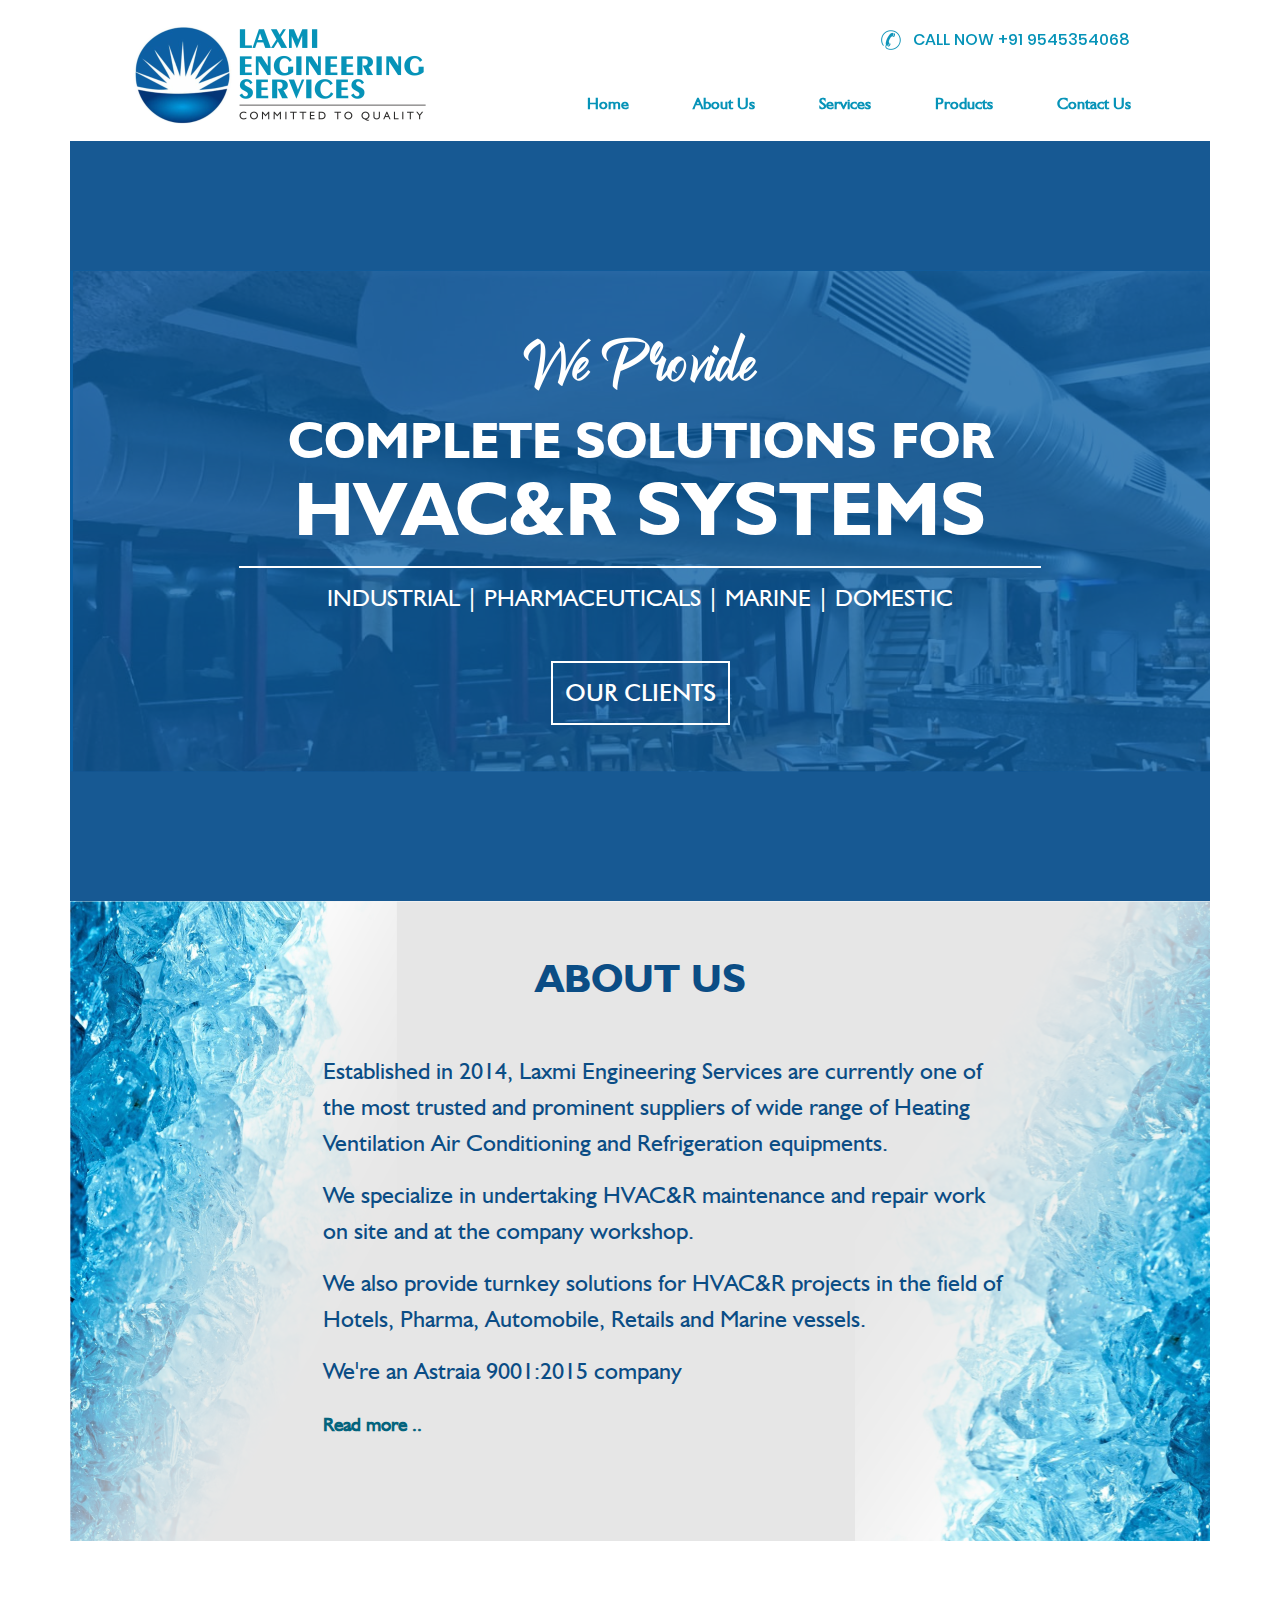
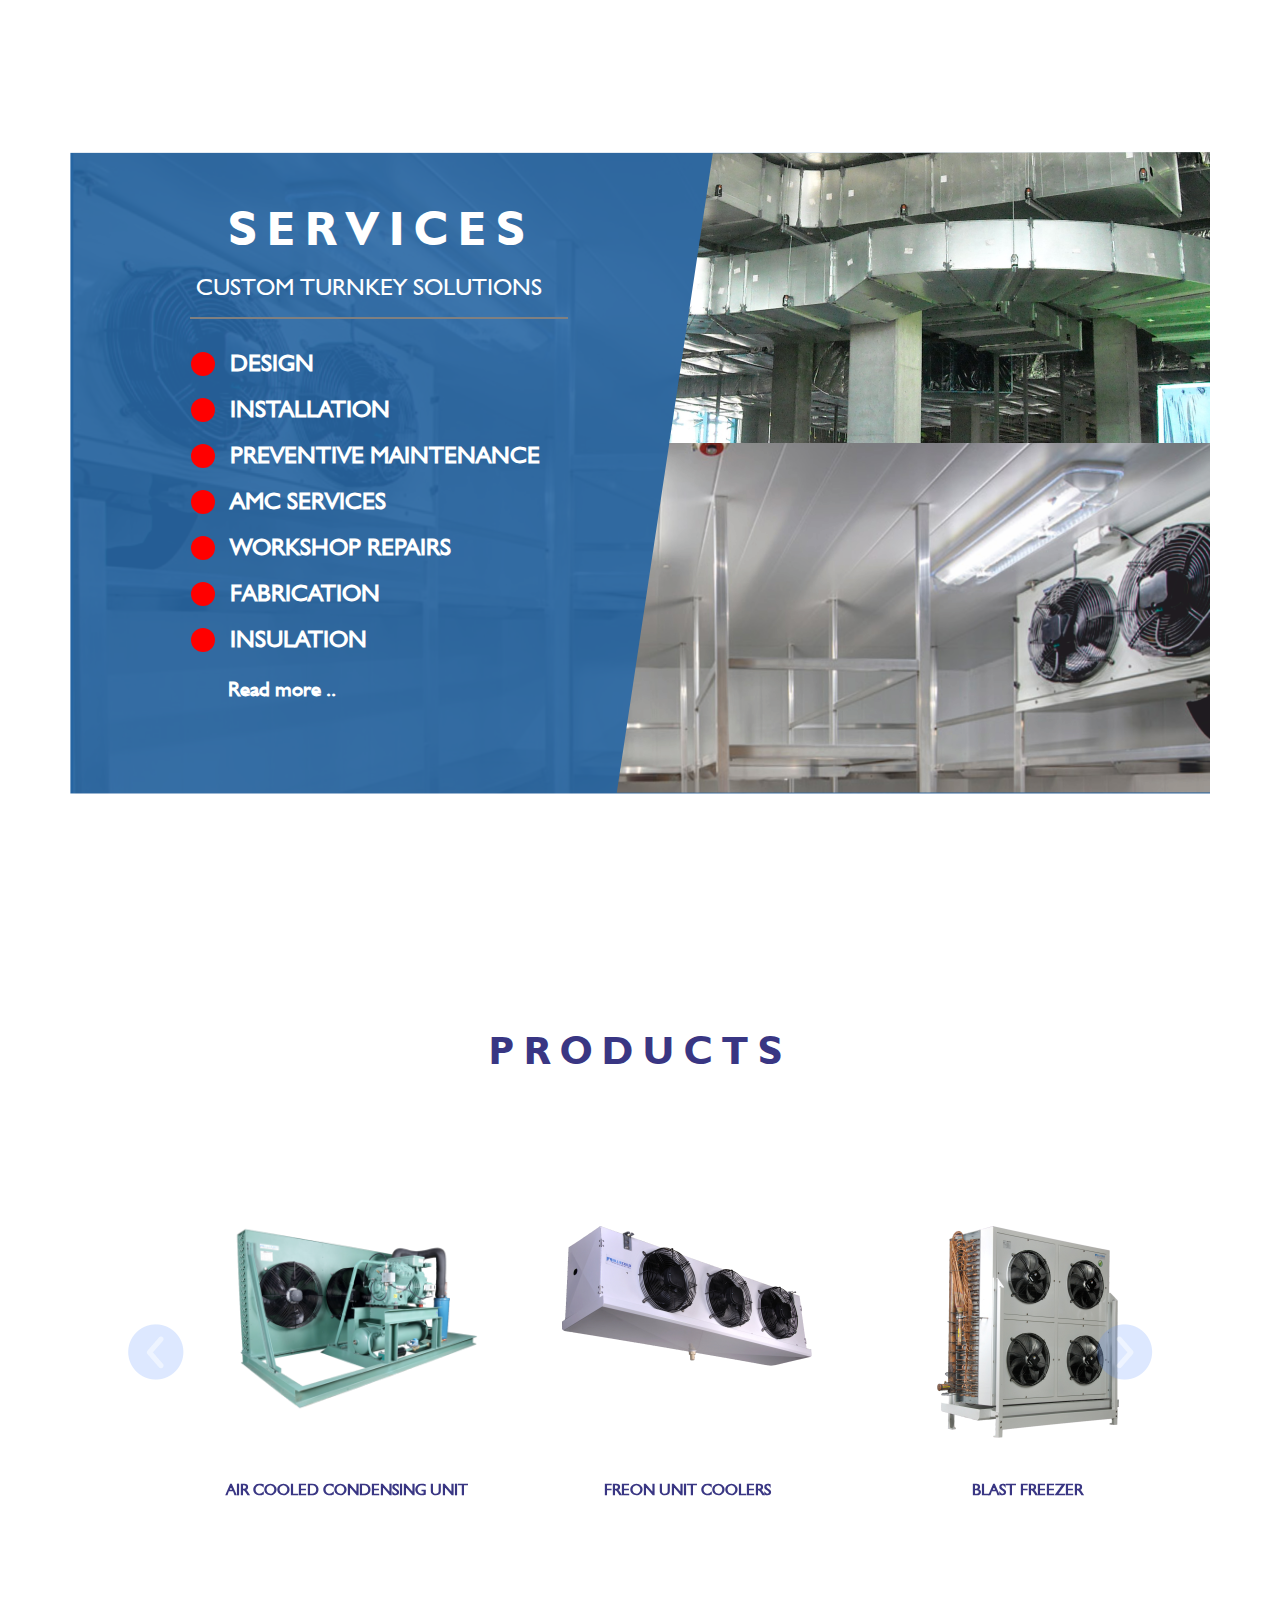
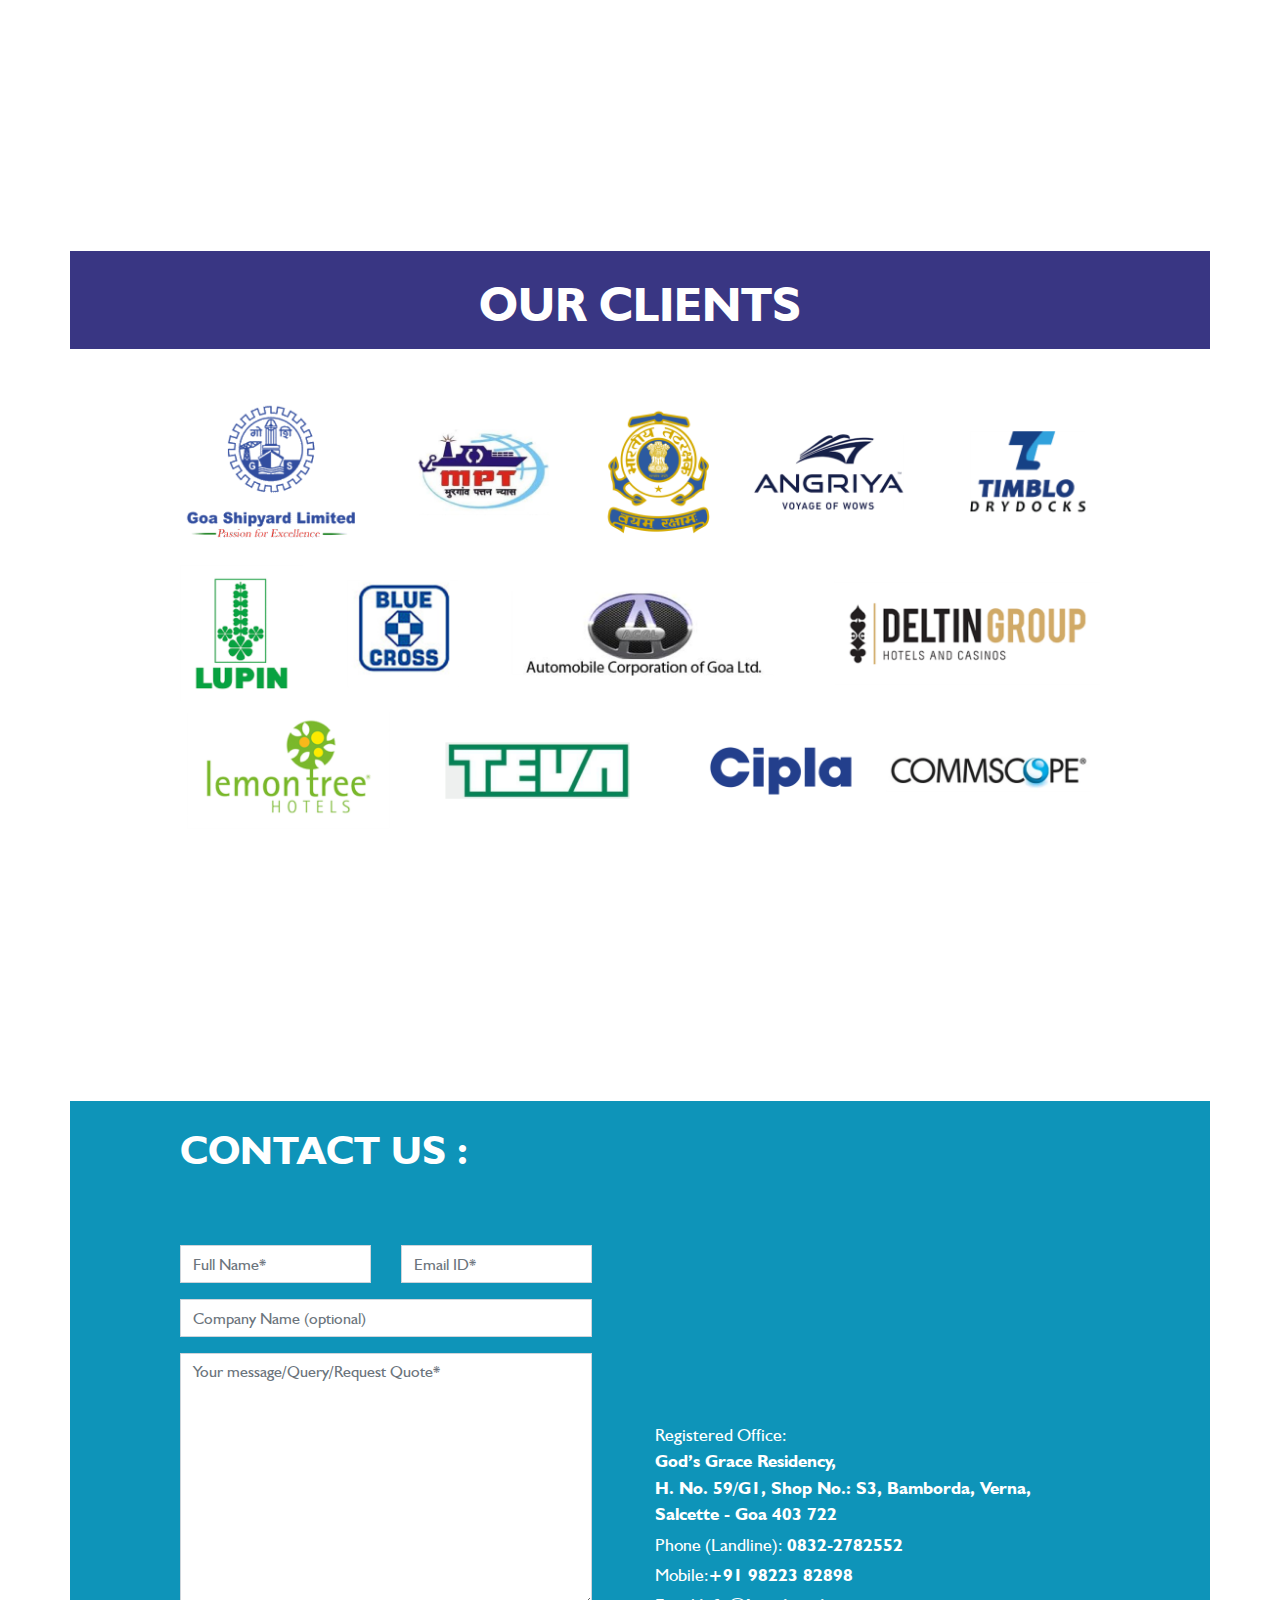
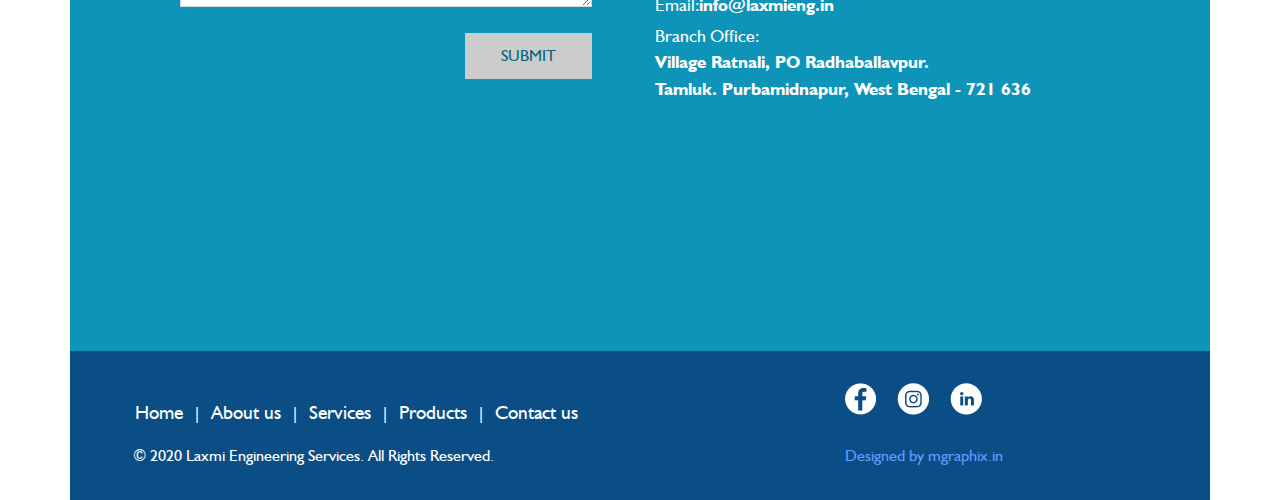
==== commit 0ecaedcb: "Added layout change on home page" ====
--- a/index.html
+++ b/index.html
@@ -5,6 +5,7 @@
     <!-- Required meta tags -->
     <meta charset="utf-8">
     <meta name="viewport" content="width=device-width, initial-scale=1, shrink-to-fit=no">
+    <link rel="icon" href="assets/img/favicon.png" type="image/gif" sizes="16x16">
 
     <!-- Bootstrap CSS -->
     <link rel="stylesheet" href="assets\css\bootstrap.min.css">
@@ -65,7 +66,7 @@
     <div class="container intro">
         <div class="row ">
             <div class="col-md-1"></div>
-            <div class="col-md-9 py-5 mt-4" style="margin: 0 auto;">
+            <div class="col-md-9" style="margin: 0 auto;">
                 <h3 class="mb-3"><img src="./assets/img/weProvide.png" class="img-fluid" alt="weProvide" /></h3>
                 <h1 class="mt-3 mb-3">COMPLETE SOLUTIONS FOR <b>HVAC&R SYSTEMS</b></h1>
                 <hr class="mt-3 mb-3">
@@ -80,7 +81,7 @@
         <div class="row">
             <div class="col-md-2"></div>
             <div class="col-md-8">
-                <h1 class="mt-5 py-1" style="text-align: center;">ABOUT US</h1>
+                <h1 class="heading mt-5 py-1" style="text-align: center;">ABOUT US</h1>
                 <p class="mt-5 ml-5">
                     Established in 2014, Laxmi Engineering Services are currently one of the most trusted and prominent suppliers of wide range of Heating Ventilation Air Conditioning and Refrigeration equipments.
                 </p>
@@ -91,7 +92,7 @@
                     We also provide turnkey solutions for HVAC&R projects in the field of Hotels, Pharma, Automobile, Retails and Marine vessels.
                 </p>
                 <p class="mt-3 ml-5">We're an Astraia 9001:2015 company</p>
-                <a href="aboutus.html">know more<span>>></span></a>
+                <p class="ml-5"><a href="aboutus.html">Read more ..</a></p>
             </div>
         </div>
     </div>
@@ -111,12 +112,13 @@
                         <li>AMC SERVICES</li>
                         <li>WORKSHOP REPAIRS</li>
                         <li>FABRICATION</li>
-                        <li>INSULATION <a href="services.html" class="ml-2 col-md-6">know more<span>>></span></a></li>
+                        <li>INSULATION</li>
                     </ul>
+                    <a href="services.html" class="ml-5 col-md-6">Read more ..</a>
                 </div>
                 <div class="row ml-5">
                     <div class="col-md-4"></div>
-                    </div>
+                </div>
             </div>
         </div>
     </div>
@@ -438,17 +440,29 @@
             <div class="col-md-1"></div>
             <div class="col-md-5 mt-4">
                 <h2 class="mb-5">CONTACT US :</h2>
+            </div>
+        </div>
+        <div class="row">
+            <div class="col-md-1"></div>
+            <div class="col-md-5 mt-4 pr-5">
                 <div>
                     <form>
                         <div class="row">
-                            <div class="col-auto mb-3">
+                            <div class="col-sm-6 mb-3">
                                 <input type="text" class="form-control" placeholder="Full Name*">
                             </div>
-                            <div class="col-auto mb-3">
+                            <div class="col-sm-6 mb-3">
                                 <input type="email" class="form-control" placeholder="Email ID*">
                             </div>
-                            <div class="col-auto mb-3">
-                                <textarea class="form-control" placeholder="Your message/Query/Request Quote*" cols="50" rows="5"></textarea>
+                        </div>
+                        <div class="row">
+                            <div class="col-sm-12 mb-3">
+                                <input type="email" class="form-control" placeholder="Company Name (optional)">
+                            </div>
+                        </div>
+                        <div class="row">
+                            <div class="col-sm-12 mb-3">
+                                <textarea class="form-control" placeholder="Your message/Query/Request Quote*" cols="50" rows="10"></textarea>
                             </div>
                         </div>
 
@@ -458,24 +472,21 @@
             </div>
             <!-- address info -->
             <div class="col-md-5 mt-4 mb-3">
-                <!-- <img src="./assets/img/logo.png" class="img-fluid" alt="logo"> -->
+                <!-- <img src="./assets/img/map.png" class="img-fluid" alt="logo"> -->
+                 <!-- map frame -->
+                 <iframe src="https://www.google.com/maps/embed?pb=!1m18!1m12!1m3!1d1342.1260710160143!2d73.93072751184572!3d15.343121683459726!2m3!1f0!2f0!3f0!3m2!1i1024!2i768!4f13.1!3m3!1m2!1s0x3bbfb73276d065e9%3A0xbff7e03981f37ddc!2sBamborda%20Chapel%2C%20Verna%2C%20Goa%20403722!5e0!3m2!1sen!2sin!4v1597245620965!5m2!1sen!2sin"
+                 style="border:0;width: 100%;height: 170px;" frameborder="0" style="border:0;" allowfullscreen="" aria-hidden="false" tabindex="0"></iframe>
+                 
                 <p class="mb-1"><span>Registered Office:</span><br> God’s Grace Residency,<br> H. No. 59/G1, Shop No.: S3, Bamborda, Verna,<br> Salcette - Goa 403 722
                 </p>
                 <p class="mb-1">
-                    <span>Phone (Landline):</span> 0832-2782552 
+                    <span>Phone (Landline):</span> 0832-2782552
                 </p>
                 <p class="mb-1"><span>Mobile:</span>+91 98223 82898</p>
                 <p class="mb-1"><span>Email:</span>info@laxmieng.in</p>
                 <p class="mb-1">
                     <span>Branch Office:</span> <br> Village Ratnali, PO Radhaballavpur.<br> Tamluk. Purbamidnapur, West Bengal - 721 636
                 </p>
-            </div>
-        </div>
-        <div class="row">
-            <div class="col-md-1"></div>
-            <div class="col-md-10 mt-2">
-                <!-- map frame -->
-                <iframe src="https://www.google.com/maps/embed?pb=!1m18!1m12!1m3!1d1342.1260710160143!2d73.93072751184572!3d15.343121683459726!2m3!1f0!2f0!3f0!3m2!1i1024!2i768!4f13.1!3m3!1m2!1s0x3bbfb73276d065e9%3A0xbff7e03981f37ddc!2sBamborda%20Chapel%2C%20Verna%2C%20Goa%20403722!5e0!3m2!1sen!2sin!4v1597245620965!5m2!1sen!2sin" style="border:0;width: 100%;min-height: 400px;" frameborder="0" style="border:0;" allowfullscreen="" aria-hidden="false" tabindex="0"></iframe>
             </div>
         </div>
     </div>
@@ -502,17 +513,17 @@
                         </li>
                     </ul>
                 </div>
-                <div class="mt-5 col-md-4">
+                <div class="col-md-4 social-links">
                     <a href="#"><img src="./assets/img/fb-icon.png" alt="social link" class="img-fluid mr-3"></a>
                     <a href="#"><img src="./assets/img/insta-icon.png" alt="instagram" class="img-fluid mr-3"></a>
                     <a href="#"><img src="./assets/img/linkdin-icon.png" alt="linkedin" class="img-fluid mr-3"></a>
                 </div>
             </div>
-            <div class="row mt-3">
+            <div class="row">
                 <div class="col-md-8 mb-3">
                     <p>© 2020 Laxmi Engineering Services. All Rights Reserved.</p>
                 </div>
-                <div class="col-md-4">
+                <div class="col-md-4 mg-logo">
                     <span>Designed by</span> <a href="https://www.mgraphix.in/" target="_blank">mgraphix.in</a>
                 </div>
             </div>
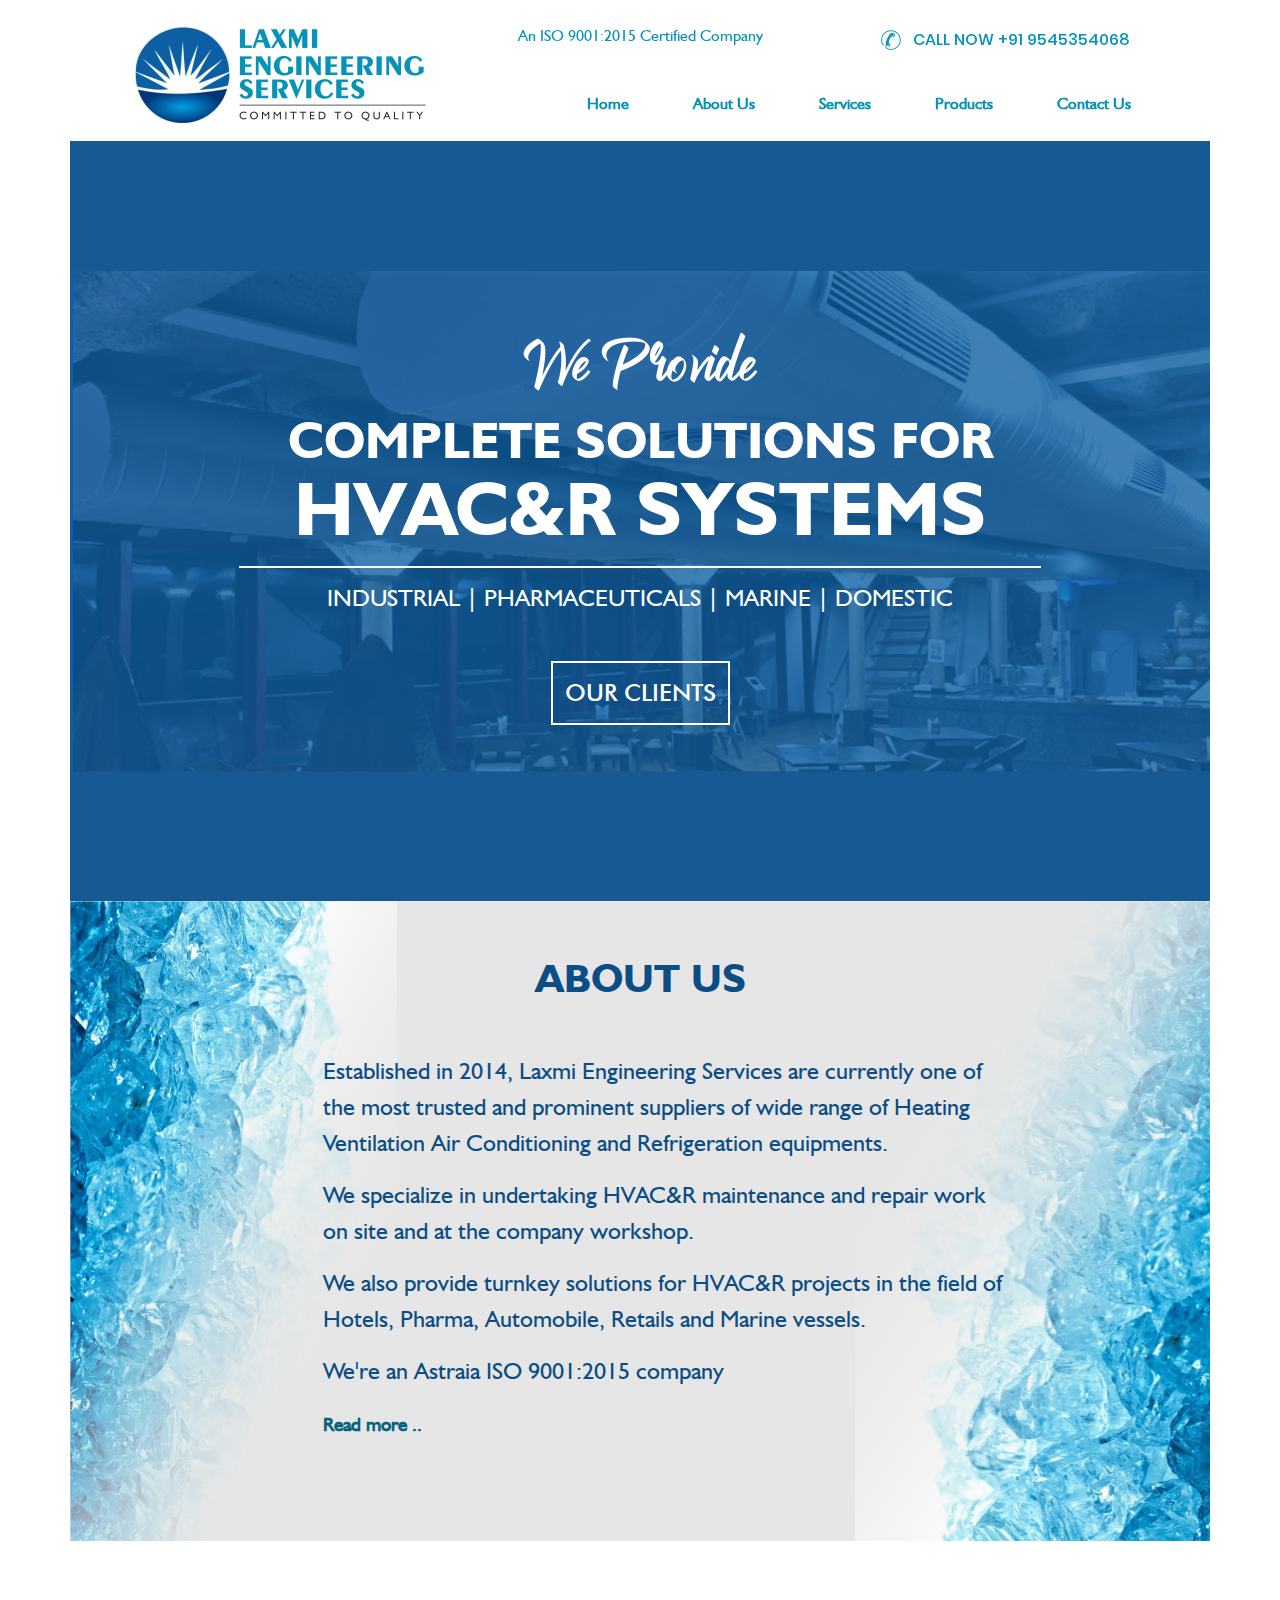
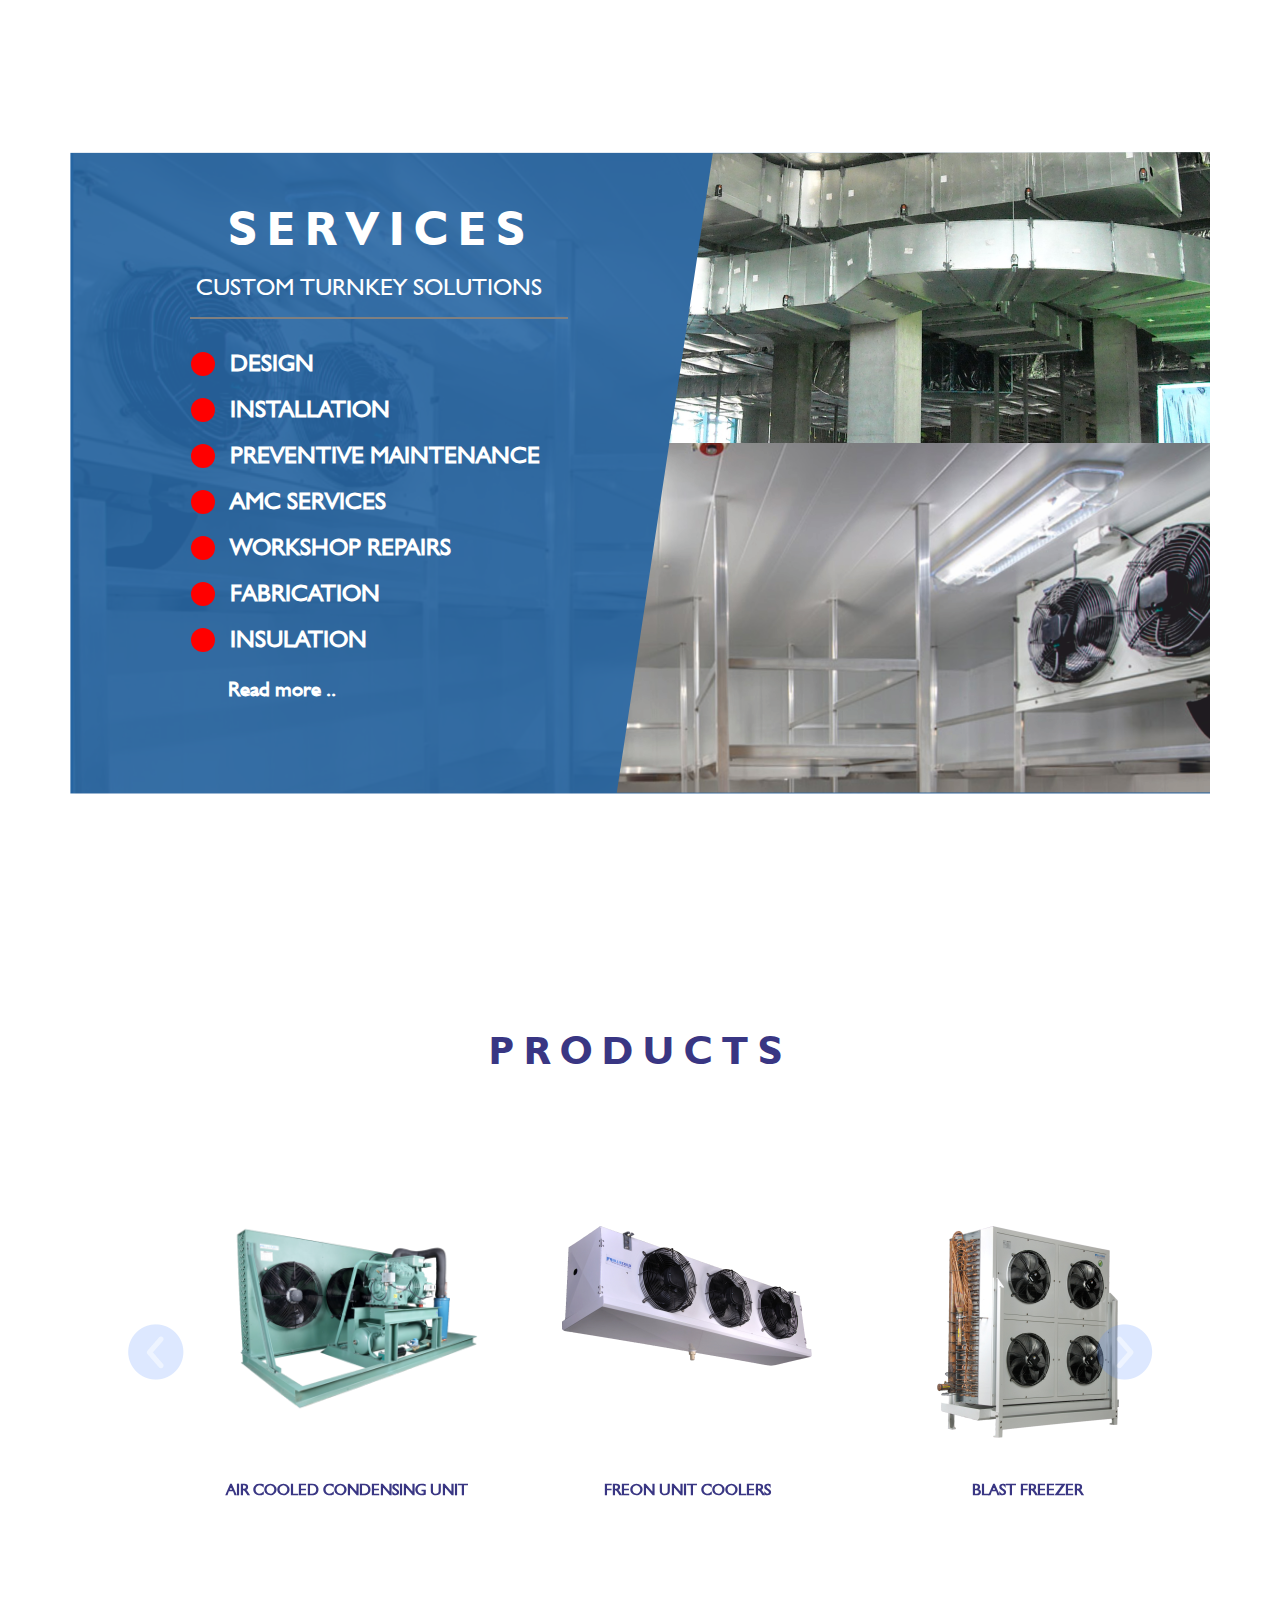
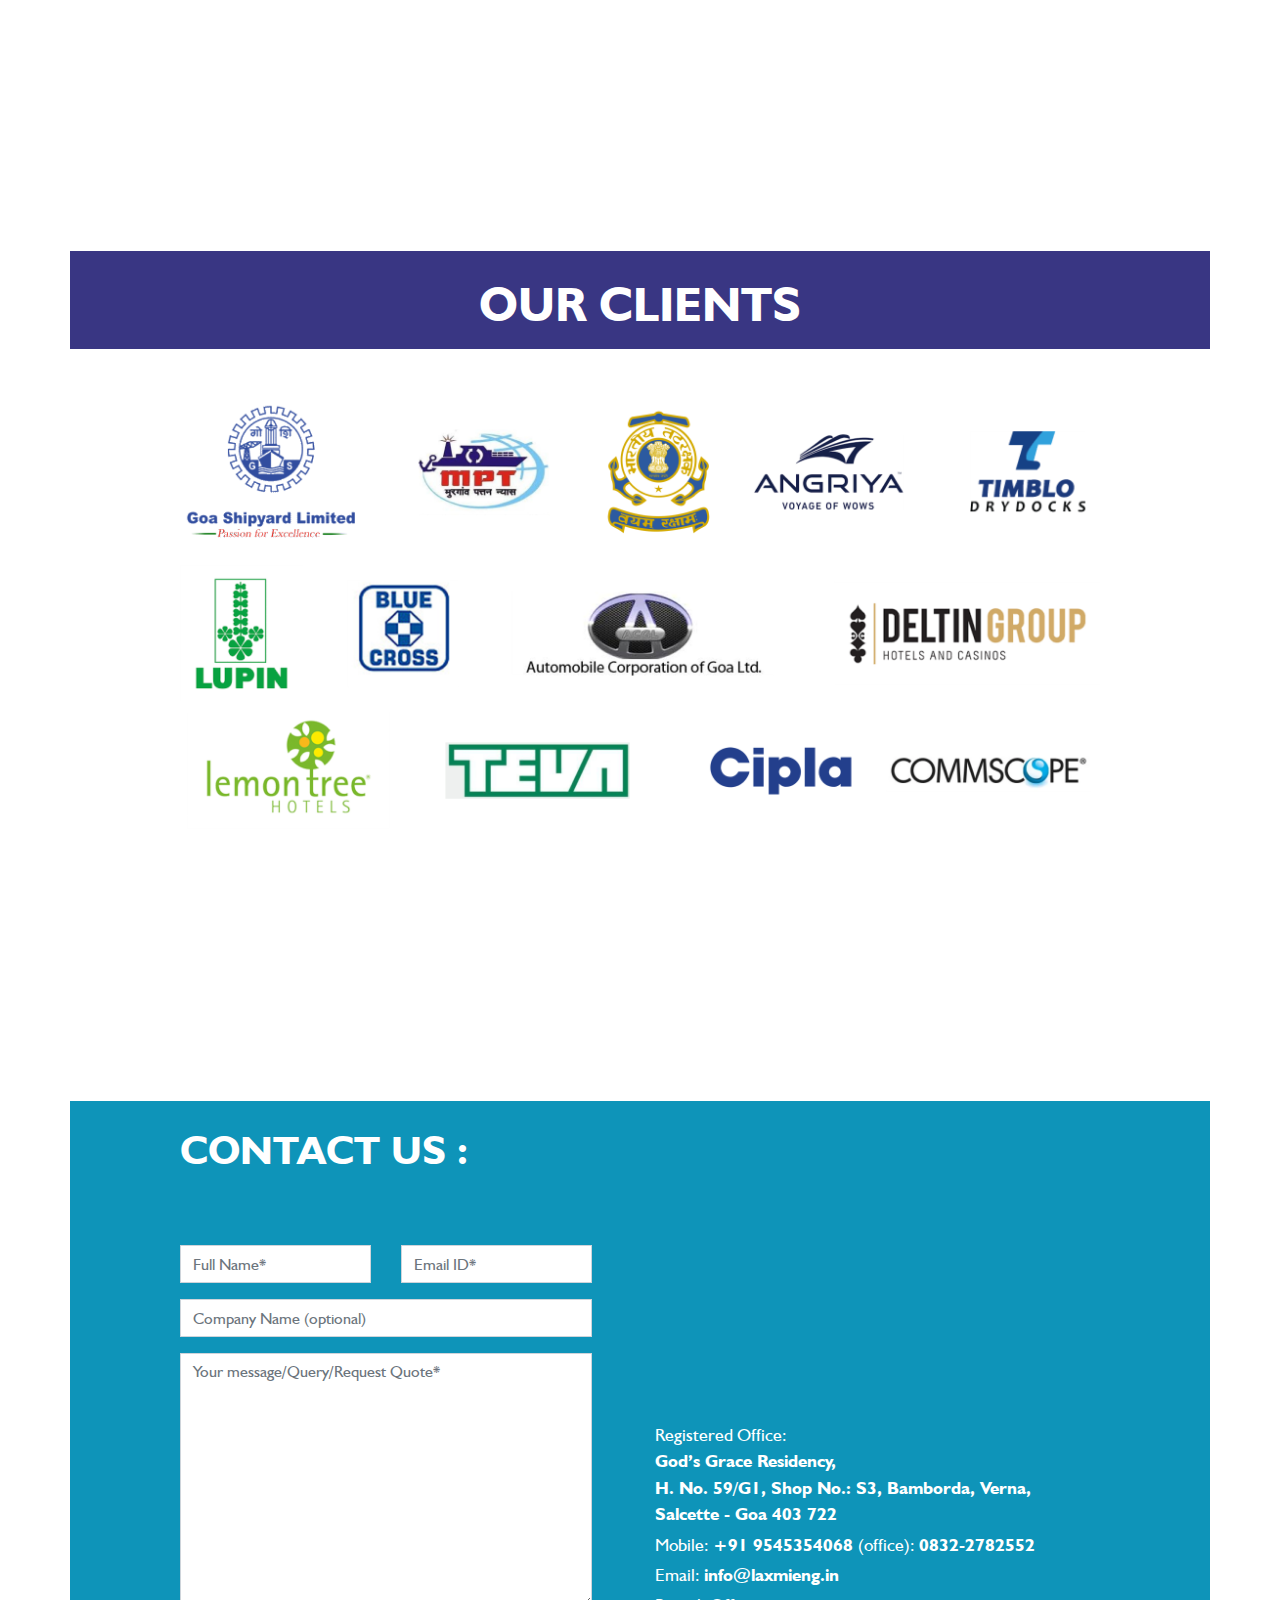
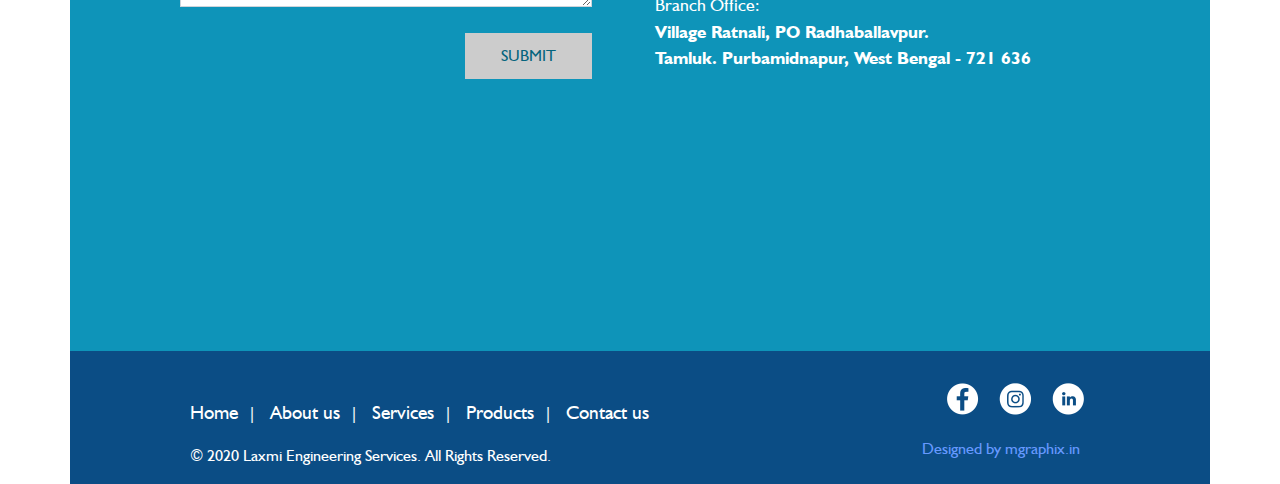
==== commit 290239ea: "Added css layout" ====
--- a/index.html
+++ b/index.html
@@ -18,7 +18,7 @@
 
 <body>
     <header id="home">
-        <nav id="navbar" class="pt-3 navbar navbar-expand-md sticky-top" data-toggle="sticky-onscroll">
+        <nav id="navbar" class="pt-3 navbar-dark navbar navbar-expand-md sticky-top" data-toggle="sticky-onscroll">
             <div class="container">
                 <!-- Brand -->
                 <a class="navbar-brand my-1 mx-5 logo" href="index.html"><img src="assets/img/logo.png" alt="logo" class="img-fluid" width="">
@@ -30,6 +30,16 @@
                 <button class="navbar-toggler" type="button" data-toggle="collapse" data-target="#collapsibleNavbar">
                 <span class="navbar-toggler-icon"></span>
             </button>
+            <div class="certified">
+                <span>An ISO 9001:2015 Certified Company</span>
+            </div>
+            <!-- call now option -->
+            <div class="float-right  text-right call-info">
+                <div class="d-block">
+                    <span><a href="tel:+91 9545354068" class=""><img src="assets/img/phone-icon.png" alt="call"
+                            class="img-fluid mr-2" width=""> Call Now </span><span>+91 9545354068</a></span>
+                </div>
+            </div>
                 <!-- Navbar links -->
                 <div class="collapse navbar-collapse mt-5" id="collapsibleNavbar">
 
@@ -51,13 +61,6 @@
                             <a class="nav-link" href="#contactUs">Contact Us</a>
                         </li>
                     </ul>
-                </div>
-                <!-- call now option -->
-                <div class="float-right  text-right call-info">
-                    <div class="d-block">
-                        <span><a href="tel:+91 9545354068" class=""><img src="assets/img/phone-icon.png" alt="call"
-                                class="img-fluid mr-2" width=""> Call Now </span><span>+91 9545354068</a></span>
-                    </div>
                 </div>
             </div>
         </nav>
@@ -91,7 +94,7 @@
                 <p class="mt-3 ml-5">
                     We also provide turnkey solutions for HVAC&R projects in the field of Hotels, Pharma, Automobile, Retails and Marine vessels.
                 </p>
-                <p class="mt-3 ml-5">We're an Astraia 9001:2015 company</p>
+                <p class="mt-3 ml-5">We're an Astraia ISO 9001:2015 company</p>
                 <p class="ml-5"><a href="aboutus.html">Read more ..</a></p>
             </div>
         </div>
@@ -479,11 +482,10 @@
                  
                 <p class="mb-1"><span>Registered Office:</span><br> God’s Grace Residency,<br> H. No. 59/G1, Shop No.: S3, Bamborda, Verna,<br> Salcette - Goa 403 722
                 </p>
-                <p class="mb-1">
-                    <span>Phone (Landline):</span> 0832-2782552
-                </p>
-                <p class="mb-1"><span>Mobile:</span>+91 98223 82898</p>
-                <p class="mb-1"><span>Email:</span>info@laxmieng.in</p>
+                <p class="mb-1"><span>Mobile:</span>  +91 9545354068  <span>(office):</span>  0832-2782552</p>
+                <p class="mb-1"></p>
+                
+                <p class="mb-1"><span>Email:</span>  info@laxmieng.in</p>
                 <p class="mb-1">
                     <span>Branch Office:</span> <br> Village Ratnali, PO Radhaballavpur.<br> Tamluk. Purbamidnapur, West Bengal - 721 636
                 </p>
@@ -494,7 +496,8 @@
     <div class="container footer">
         <footer>
             <div class="row">
-                <div class="mt-5 col-md-8 ">
+                <div class="col-md-1"></div>
+                <div class="mt-5 col-md-6 ">
                     <ul>
                         <li>
                             <a href="index.html">Home</a><span>|</span>
@@ -512,19 +515,19 @@
                             <a href="#contactUs">Contact us</a>
                         </li>
                     </ul>
+
+                    <div class="">
+                        <p>© 2020 Laxmi Engineering Services. All Rights Reserved.</p>
+                    </div>
                 </div>
                 <div class="col-md-4 social-links">
                     <a href="#"><img src="./assets/img/fb-icon.png" alt="social link" class="img-fluid mr-3"></a>
                     <a href="#"><img src="./assets/img/insta-icon.png" alt="instagram" class="img-fluid mr-3"></a>
                     <a href="#"><img src="./assets/img/linkdin-icon.png" alt="linkedin" class="img-fluid mr-3"></a>
-                </div>
-            </div>
-            <div class="row">
-                <div class="col-md-8 mb-3">
-                    <p>© 2020 Laxmi Engineering Services. All Rights Reserved.</p>
-                </div>
-                <div class="col-md-4 mg-logo">
-                    <span>Designed by</span> <a href="https://www.mgraphix.in/" target="_blank">mgraphix.in</a>
+
+                    <div class="mg-logo">
+                        <span>Designed by</span> <a href="https://www.mgraphix.in/" target="_blank">mgraphix.in</a>
+                    </div>
                 </div>
             </div>
         </footer>
@@ -579,7 +582,6 @@
                         // Figure out element to scroll to
                         var target = $(this.hash);
                         target = target.length ? target : $('[name=' + this.hash.slice(1) + ']');
-                        console.log(target);
                         // Does a scroll target exist?
                         if (target.length) {
                             // Only prevent default if animation is actually gonna happen
@@ -591,6 +593,7 @@
                                 // Must change focus!
                                 var $target = $(target);
                                 $target.focus();
+                                $(".navbar-toggler").click()
                                 if ($target.is(":focus")) { // Checking if the target was focused
                                     return false;
                                 } else {
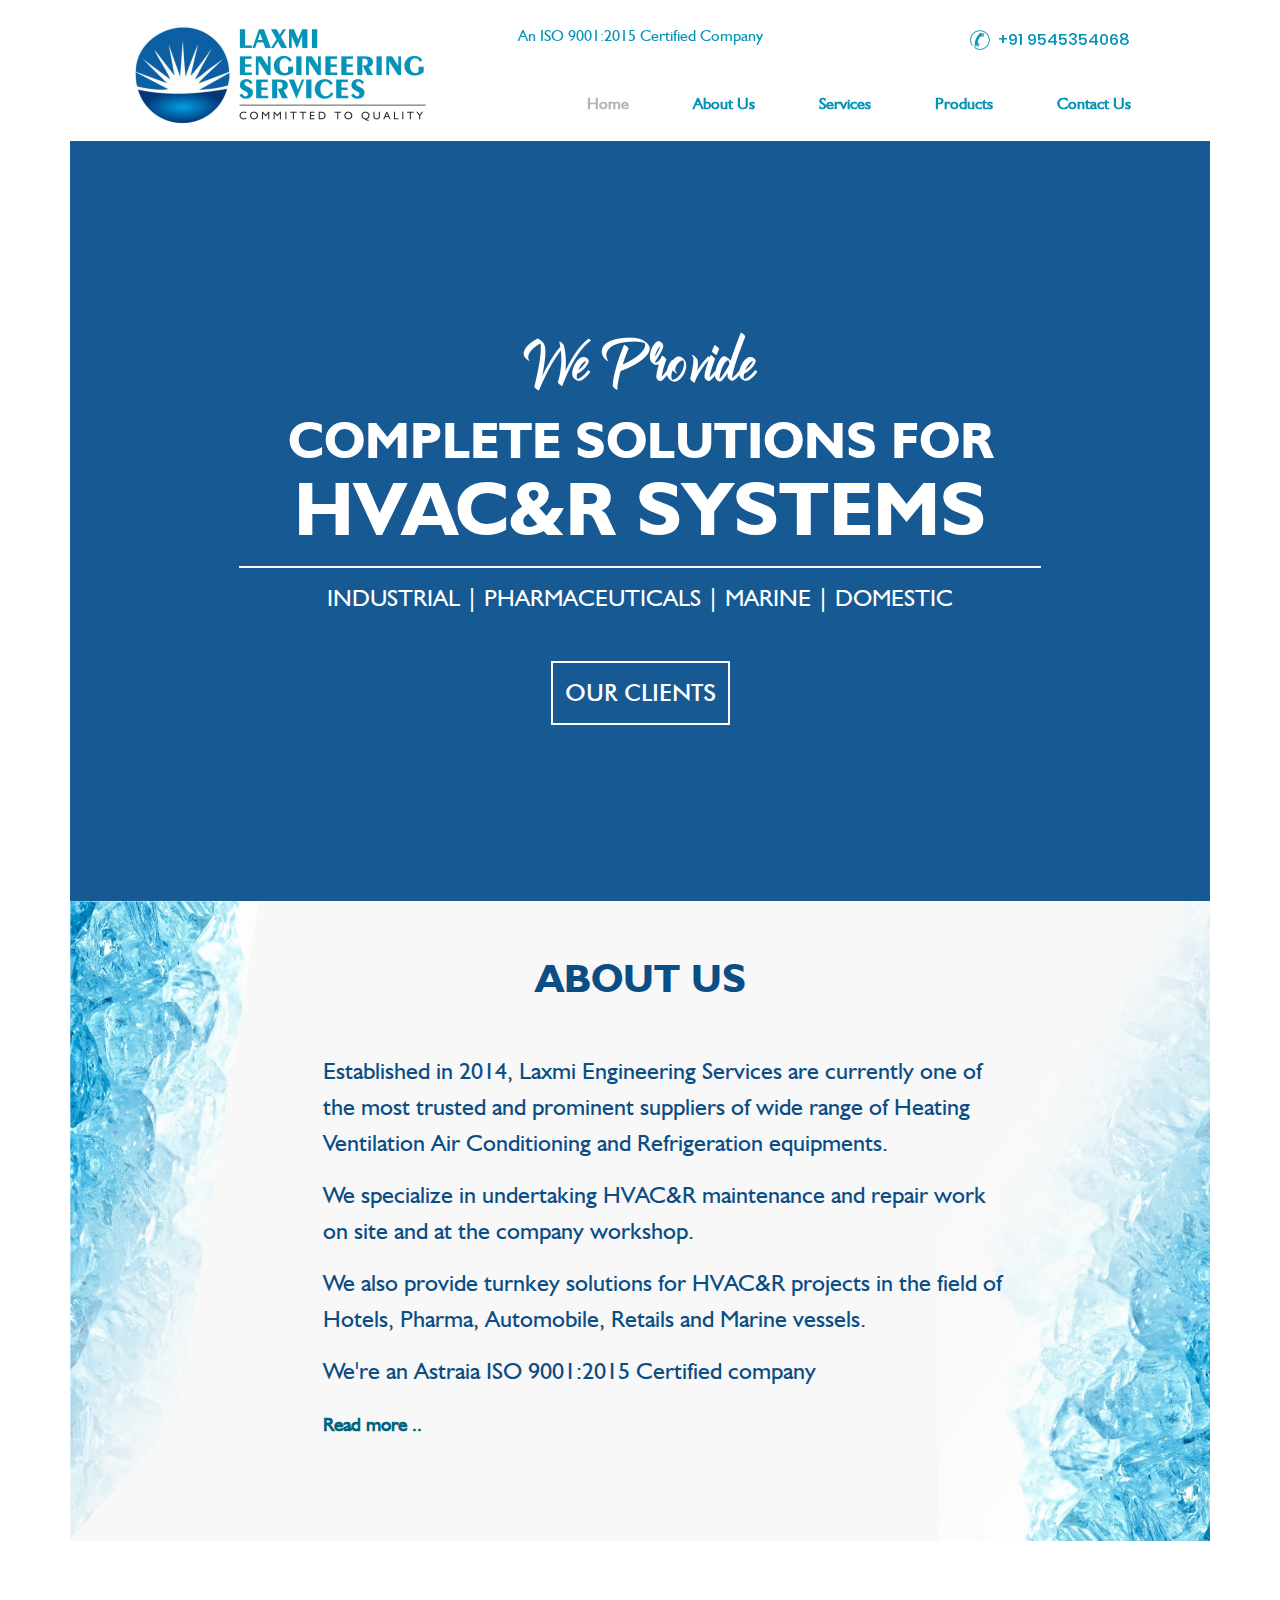
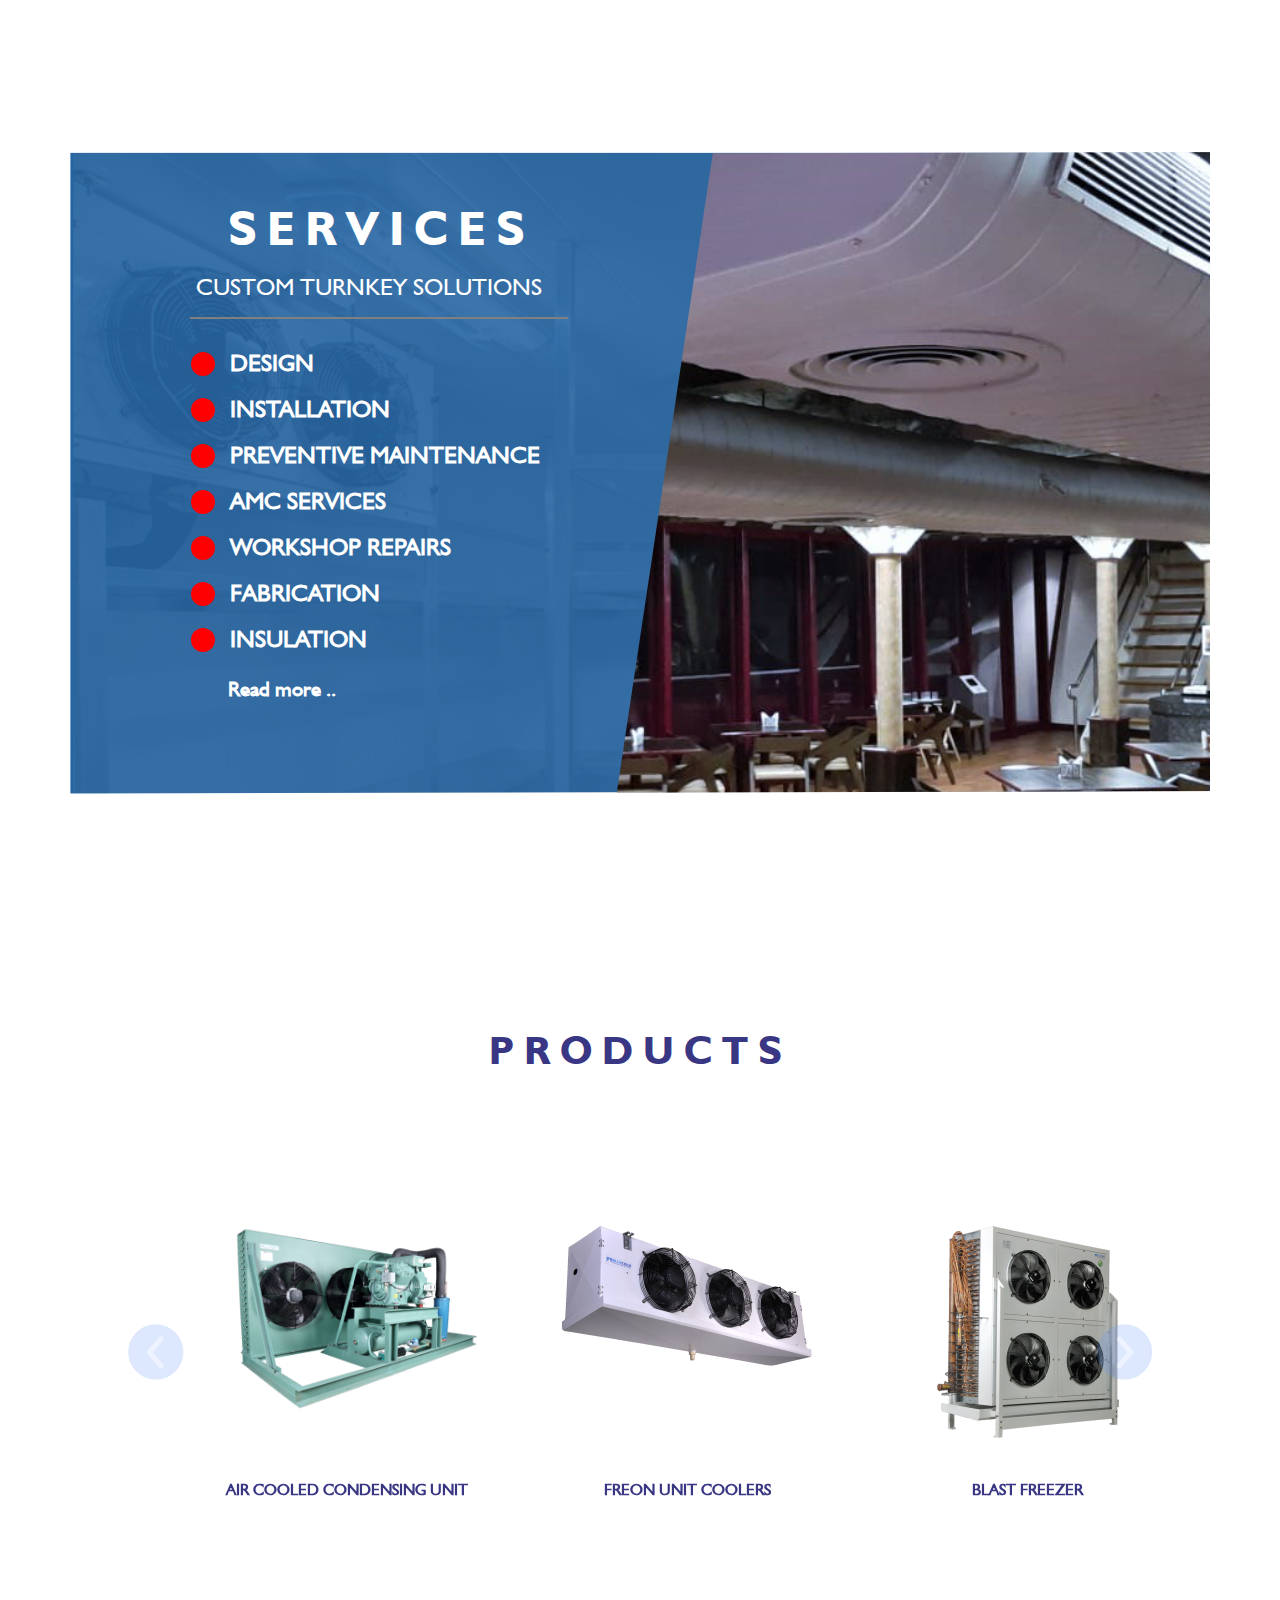
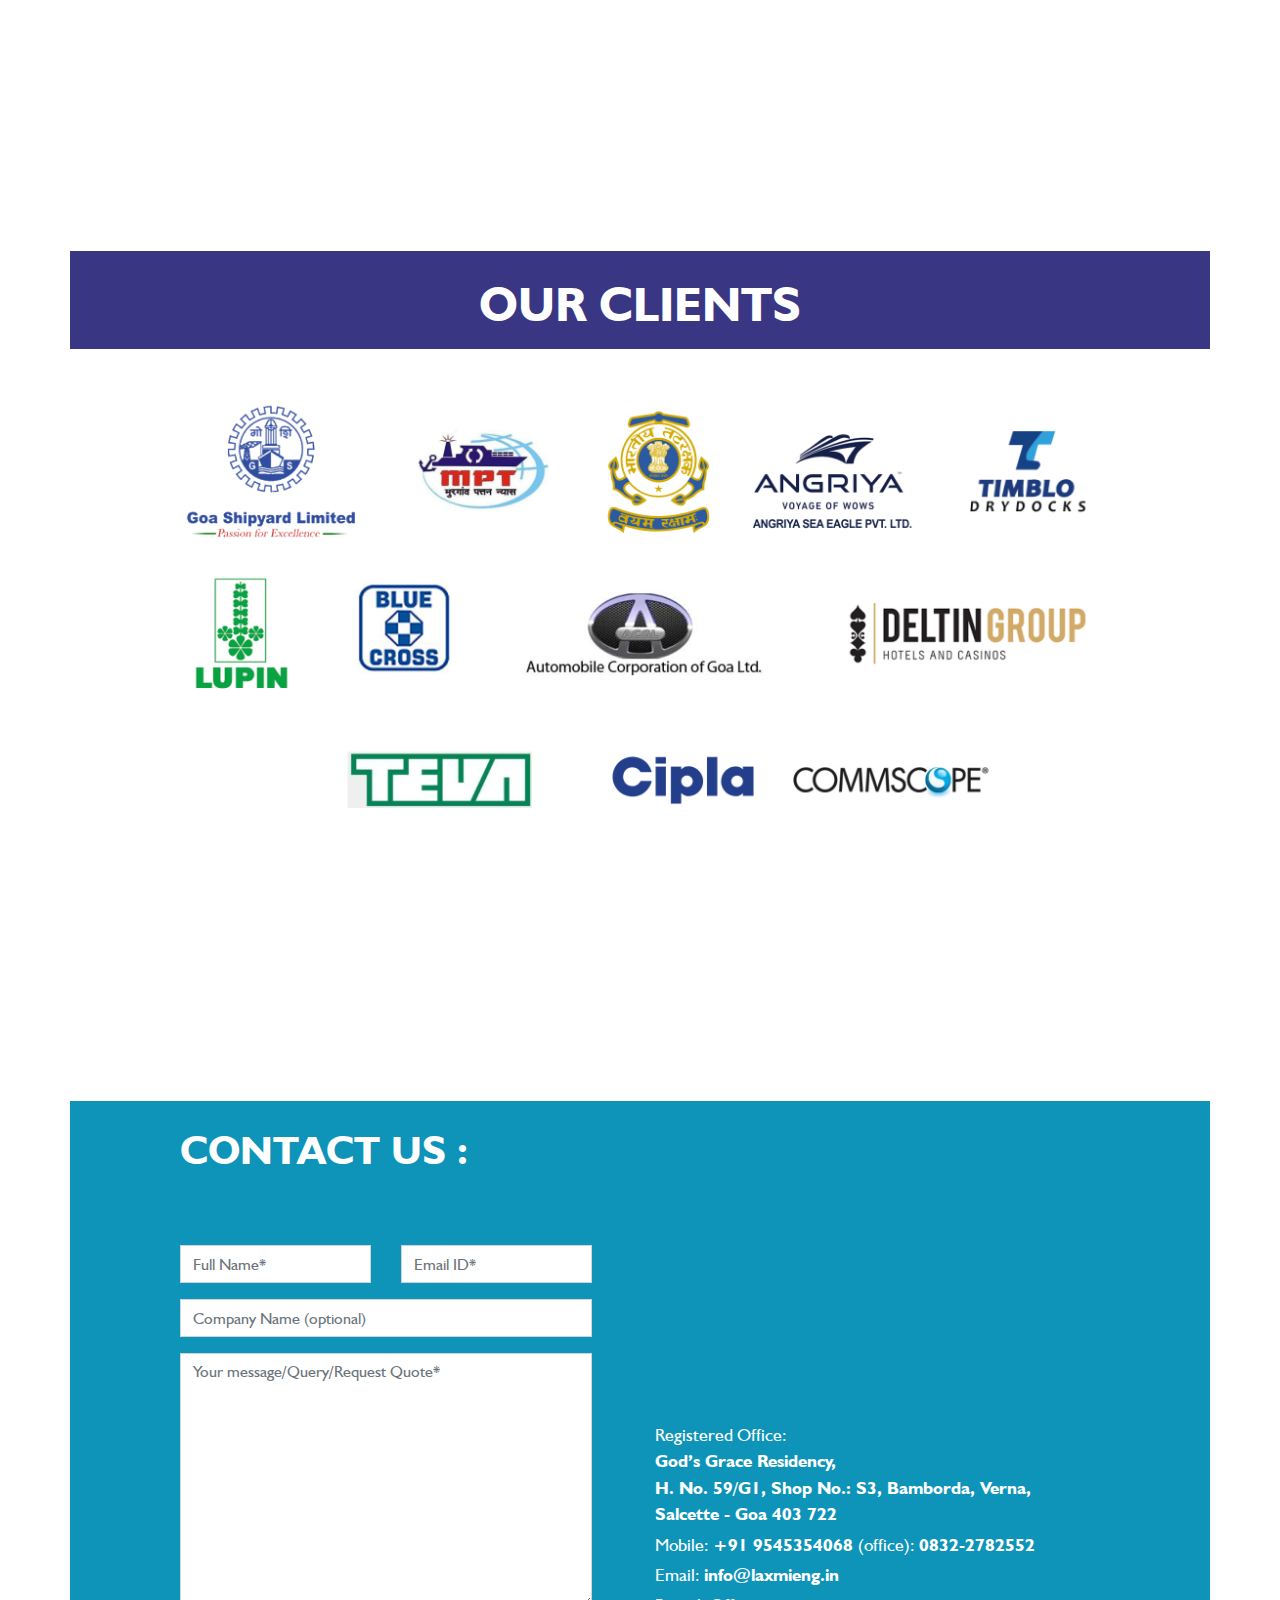
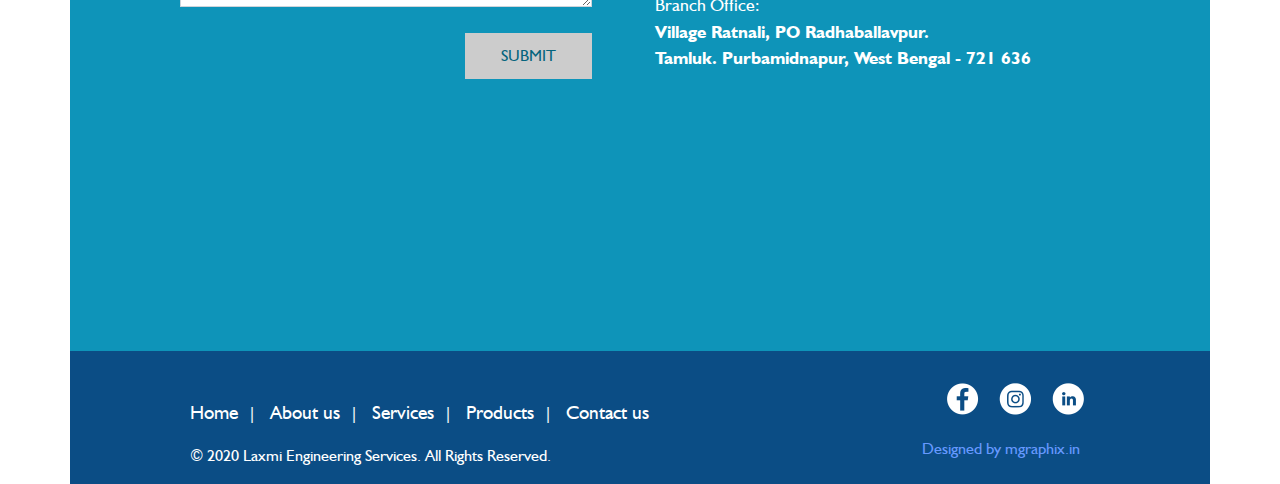
==== commit 4ffc29b4: "Added layout changes" ====
--- a/index.html
+++ b/index.html
@@ -37,7 +37,7 @@
             <div class="float-right  text-right call-info">
                 <div class="d-block">
                     <span><a href="tel:+91 9545354068" class=""><img src="assets/img/phone-icon.png" alt="call"
-                            class="img-fluid mr-2" width=""> Call Now </span><span>+91 9545354068</a></span>
+                            class="img-fluid mr-2" width=""></span><span>+91 9545354068</a></span>
                 </div>
             </div>
                 <!-- Navbar links -->
@@ -94,7 +94,7 @@
                 <p class="mt-3 ml-5">
                     We also provide turnkey solutions for HVAC&R projects in the field of Hotels, Pharma, Automobile, Retails and Marine vessels.
                 </p>
-                <p class="mt-3 ml-5">We're an Astraia ISO 9001:2015 company</p>
+                <p class="mt-3 ml-5">We're an Astraia ISO 9001:2015 Certified company</p>
                 <p class="ml-5"><a href="aboutus.html">Read more ..</a></p>
             </div>
         </div>
@@ -392,7 +392,7 @@
                                         <a href="products.html"><img src="./assets/img/product-fan-unit.png" class="img-fluid" alt="product" /></a>
                                     </div>
                                     <a href="products.html">
-                                        <p>fan units</p>
+                                        <p>fan coil units</p>
                                     </a>
                                 </div>
                                 <div class="col-md-3 py-5 ml-5">
@@ -401,6 +401,37 @@
                                     </div>
                                     <a href="products.html">
                                         <p>ducting</p>
+                                    </a>
+                                </div>
+                            </div>
+                        </div>
+                    </div>
+                    <div class="carousel-item">
+                        <div class="conatiner">
+                            <div class="row">
+                                <div class="col-md-1"></div>
+                                <div class="col-md-3 py-5 ml-5">
+                                    <div class="img-height">
+                                        <a href="products.html"><img src="./assets/img/product-control-panel.png" class="img-fluid" alt="product" /></a>
+                                    </div>
+                                    <a href="products.html">
+                                        <p>control panels</p>
+                                    </a>
+                                </div>
+                                <div class="col-md-3 py-5 ml-5">
+                                    <div class="img-height">
+                                        <a href="products.html"><img src="./assets/img/product-chilled-vertical-coils.png" class="img-fluid" alt="product" /></a>
+                                    </div>
+                                    <a href="products.html">
+                                        <p>chilled water coils</p>
+                                    </a>
+                                </div>
+                                <div class="col-md-3 py-5 ml-5">
+                                    <div class="img-height">
+                                        <a href="products.html"><img src="./assets/img/product-spiral-ducting.png" class="img-fluid" alt="product" /></a>
+                                    </div>
+                                    <a href="products.html">
+                                        <p>spiral ducting</p>
                                     </a>
                                 </div>
                             </div>
@@ -573,6 +604,8 @@
                 // Remove links that don't actually link to anything
                 .not('[href="#"]')
                 .not('[href="#0"]')
+                .not('[href="#carouselExampleControls"]')
+                .not('[href="#clients"]')
                 .click(function(event) {
                     // On-page links
                     if (
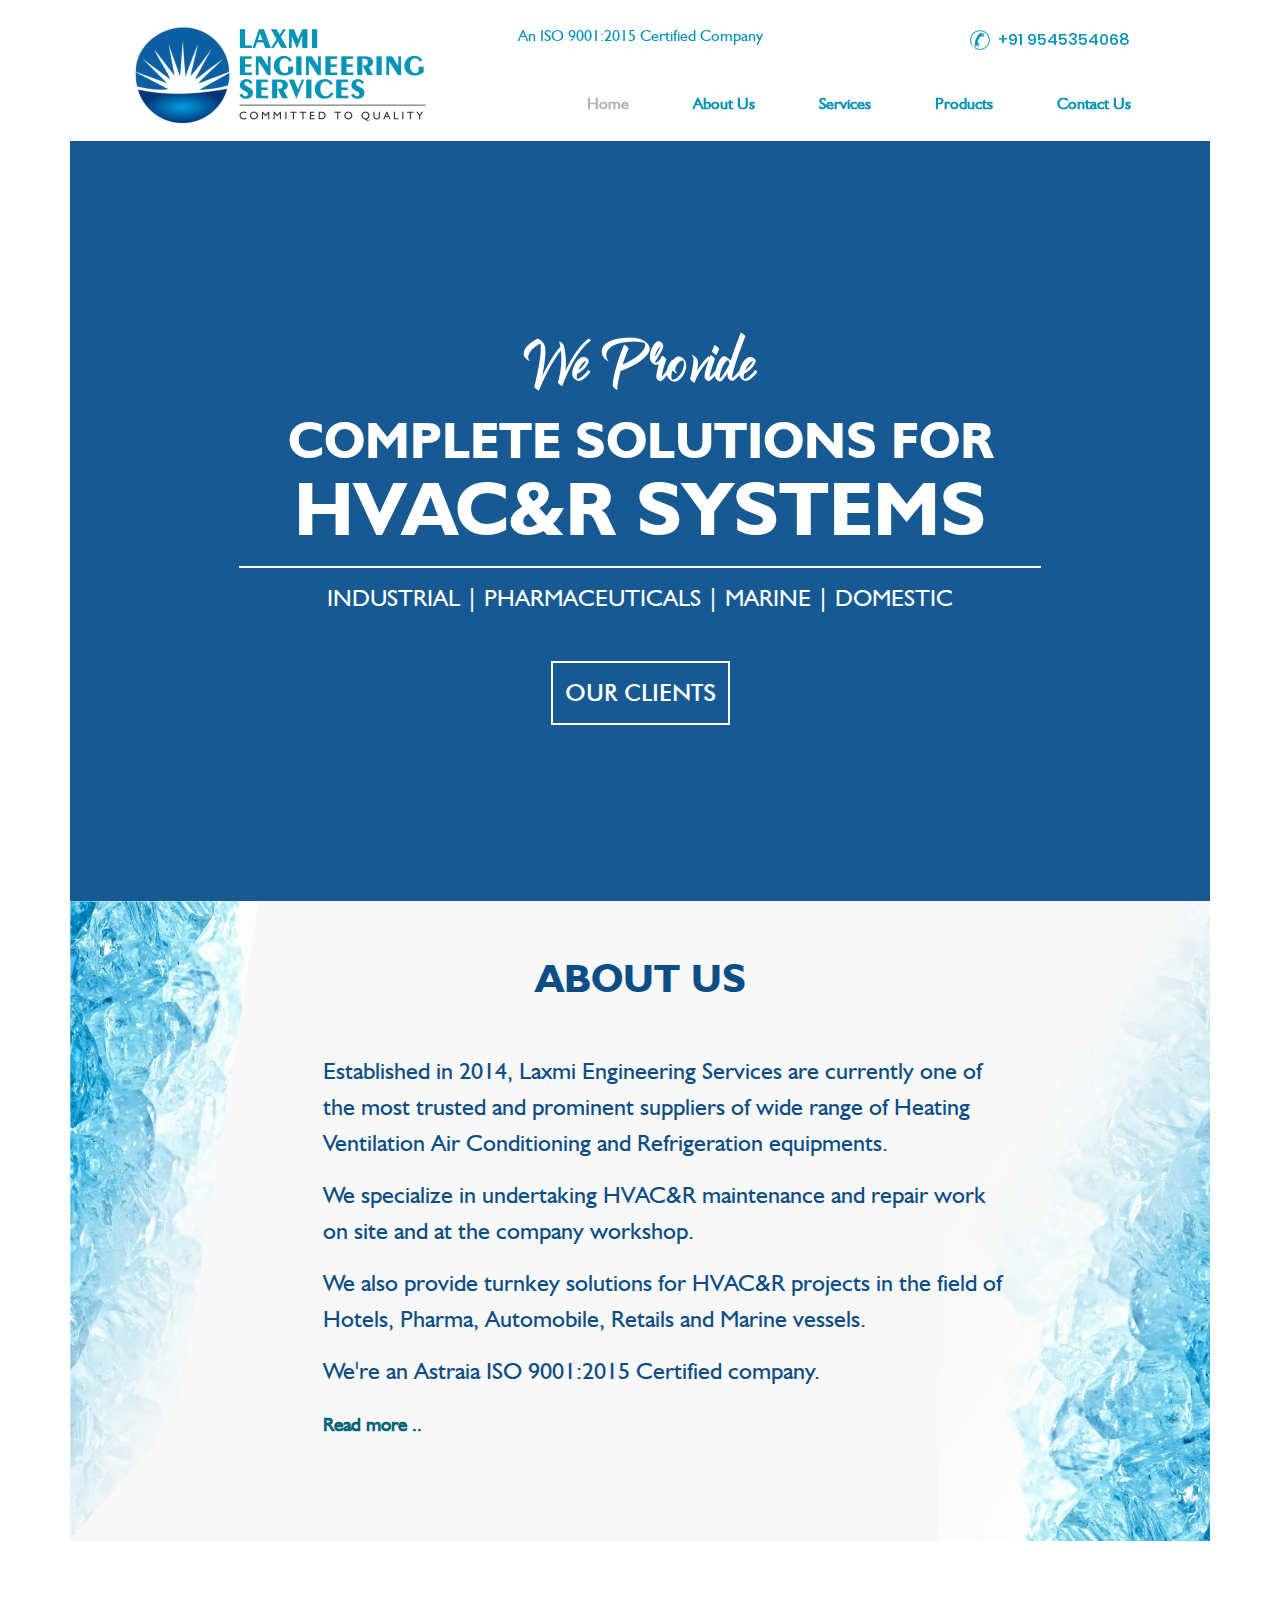
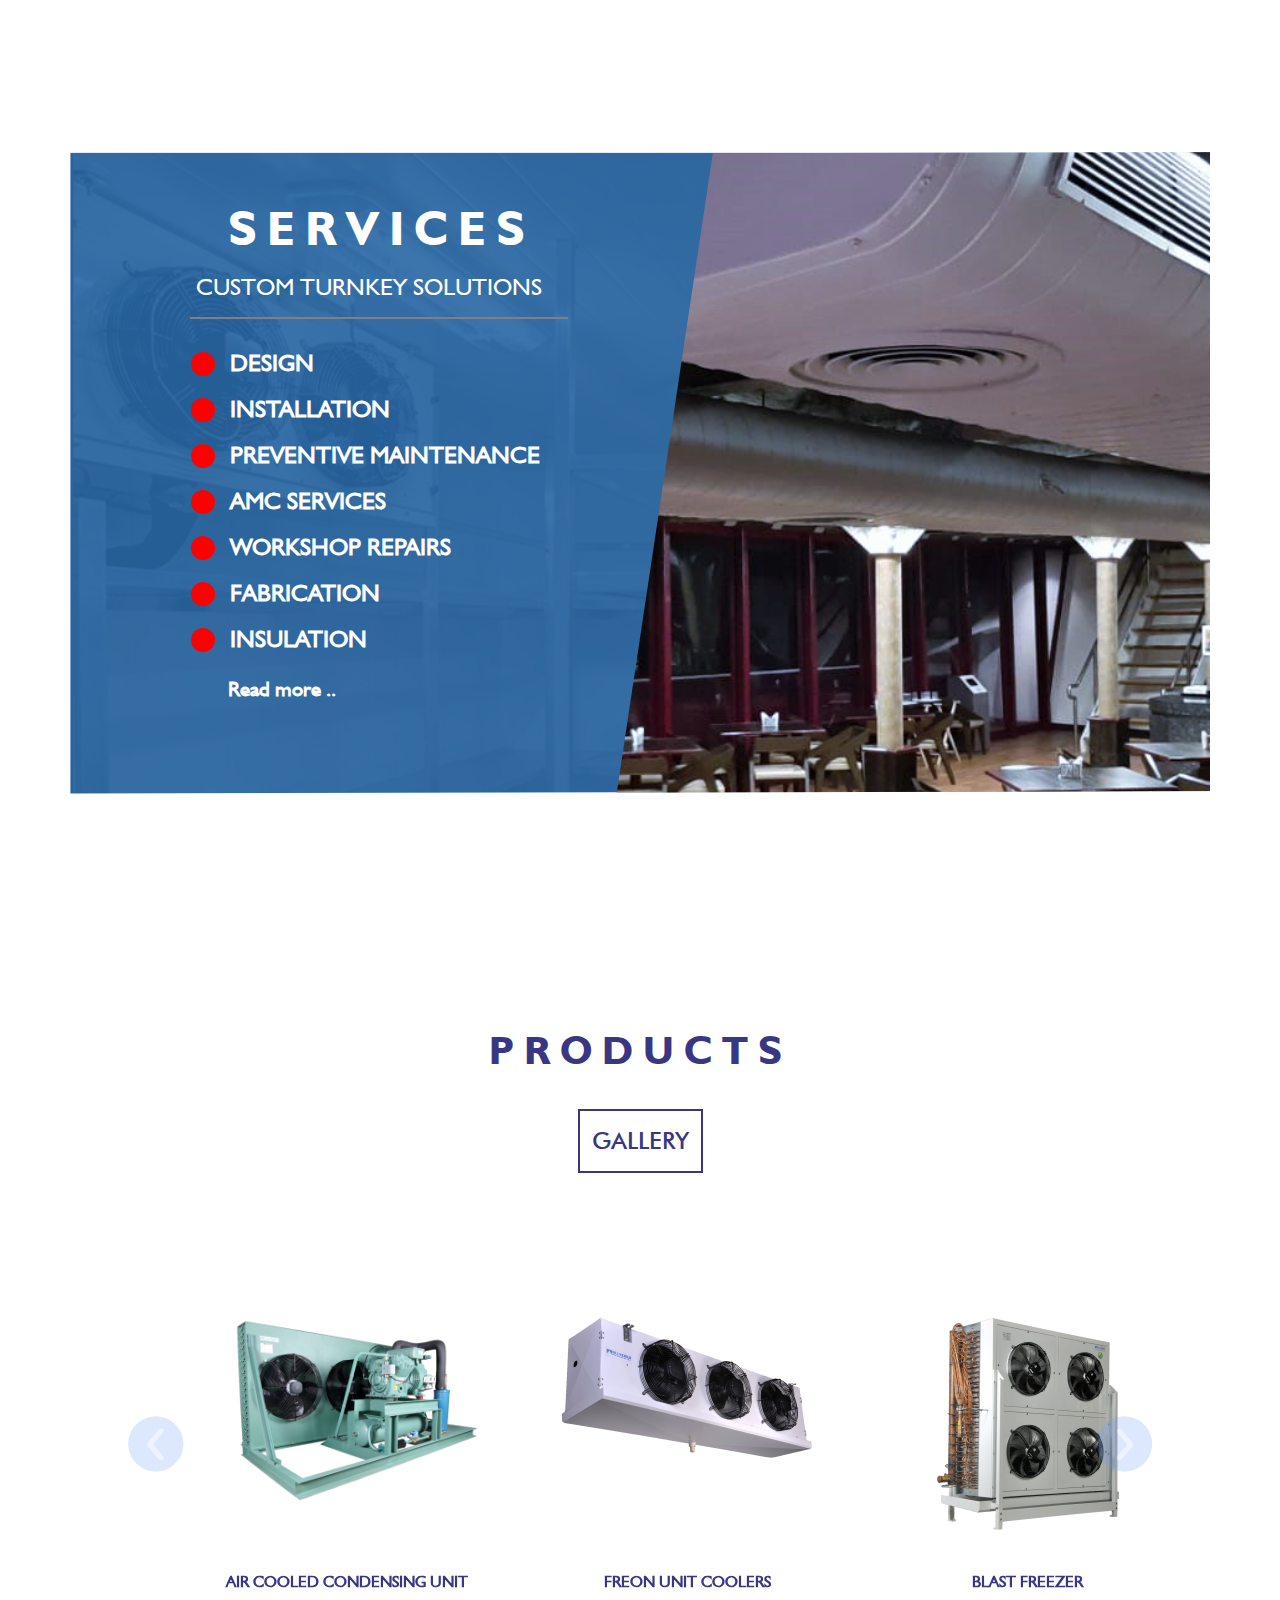
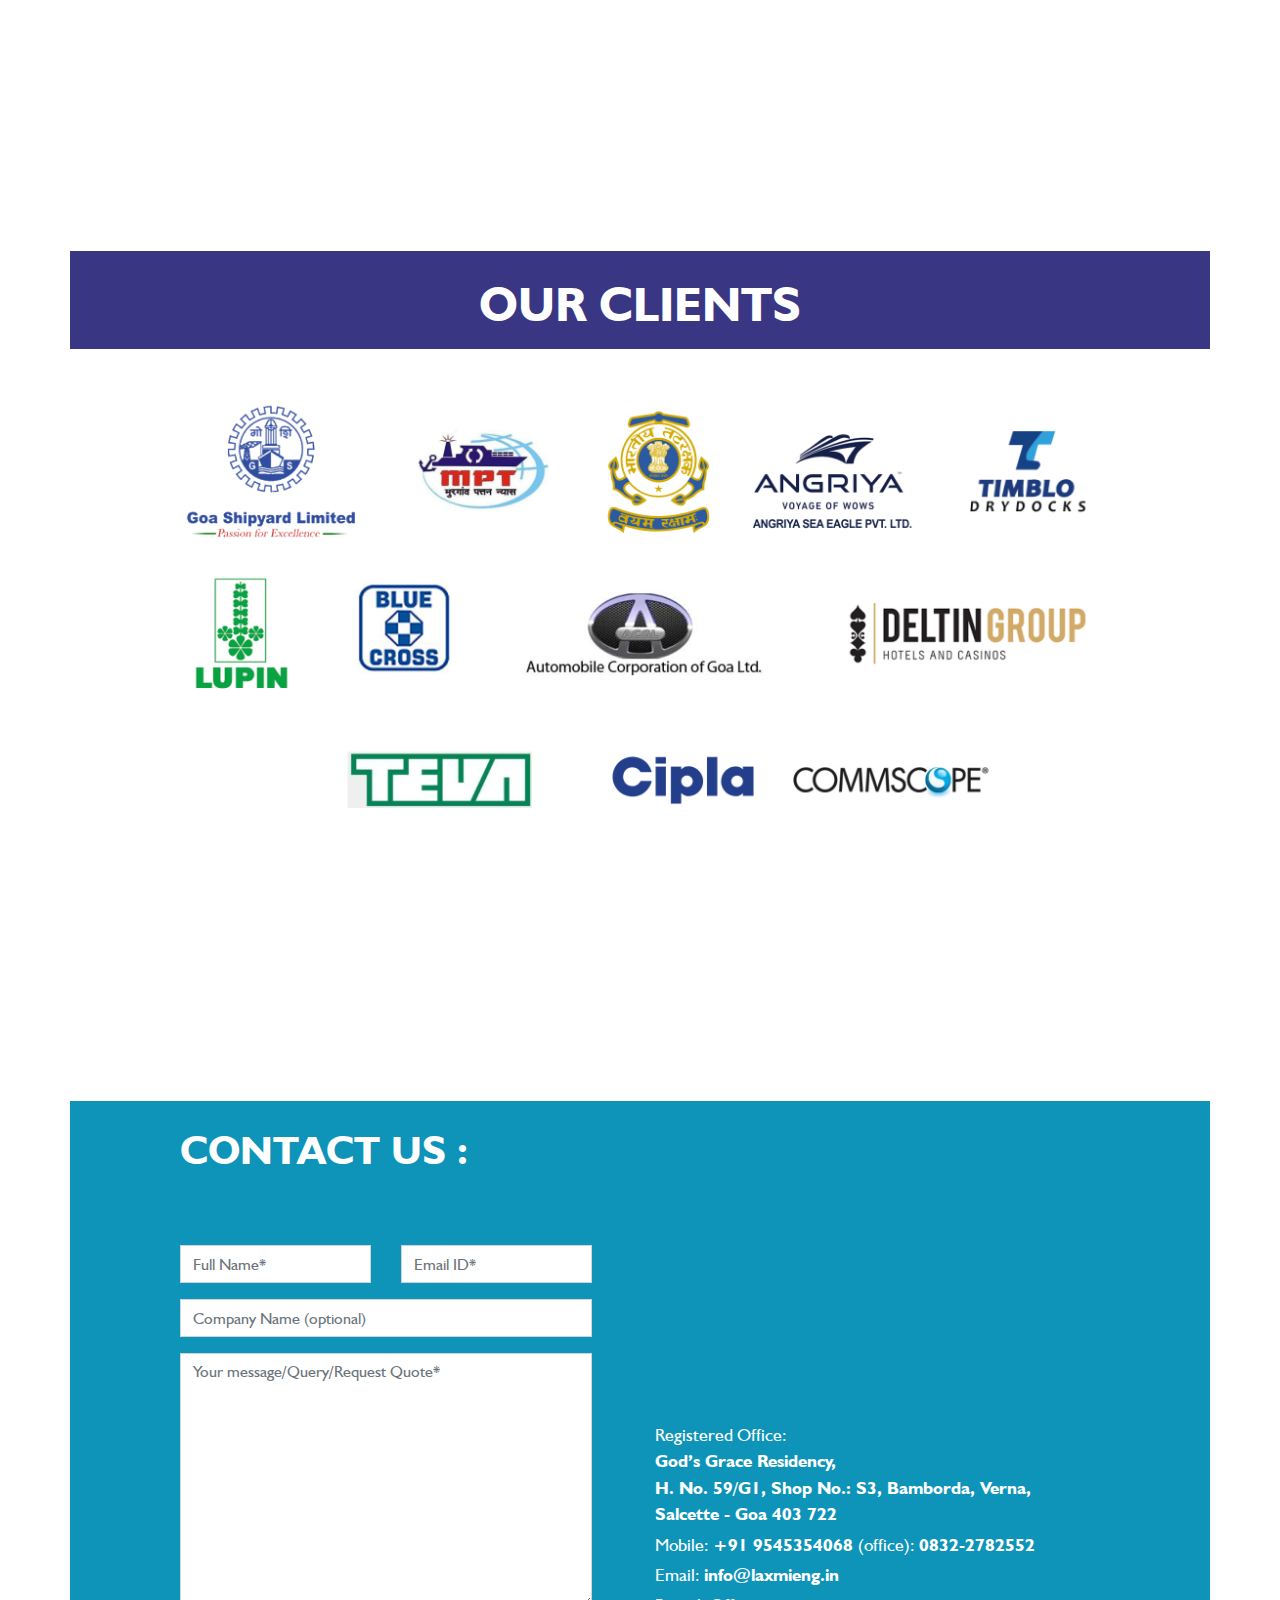
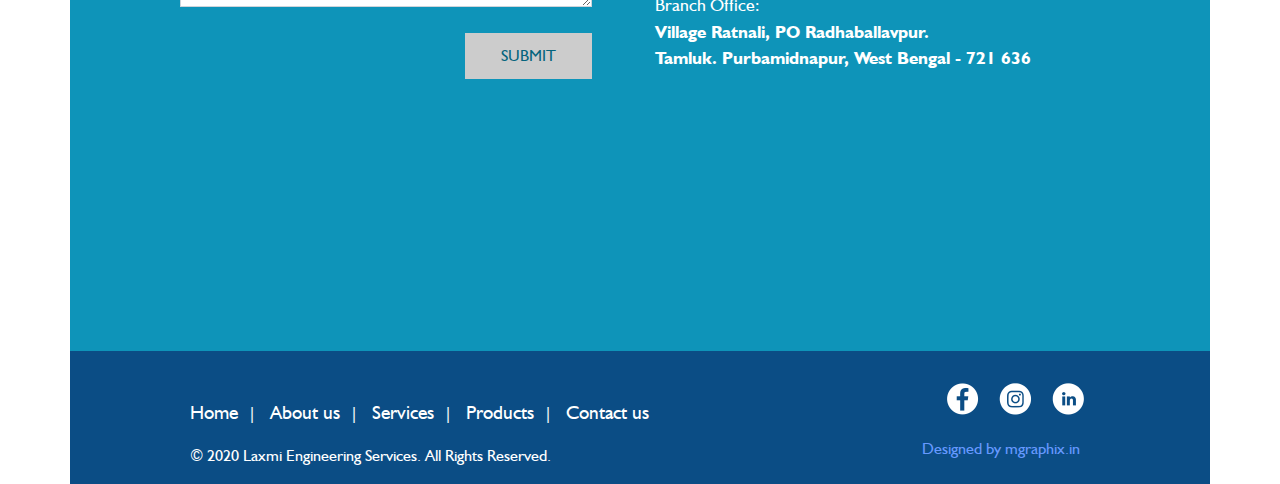
==== commit 114ea5a1: "Added layout changes" ====
--- a/index.html
+++ b/index.html
@@ -94,7 +94,7 @@
                 <p class="mt-3 ml-5">
                     We also provide turnkey solutions for HVAC&R projects in the field of Hotels, Pharma, Automobile, Retails and Marine vessels.
                 </p>
-                <p class="mt-3 ml-5">We're an Astraia ISO 9001:2015 Certified company</p>
+                <p class="mt-3 ml-5">We're an Astraia ISO 9001:2015 Certified company.</p>
                 <p class="ml-5"><a href="aboutus.html">Read more ..</a></p>
             </div>
         </div>
@@ -129,7 +129,8 @@
     <div class="container products" id="products">
         <div class="row">
             <div class="col-md-12 text-center">
-                <h1 class="mt-4 mb-2">PRODUCTS</h1>
+                <h1 class="mt-4 mb-1">PRODUCTS</h1>
+                <a class="ourProductLink" href="products.html">Gallery</a>
             </div>
         </div>
         <div class="row">
